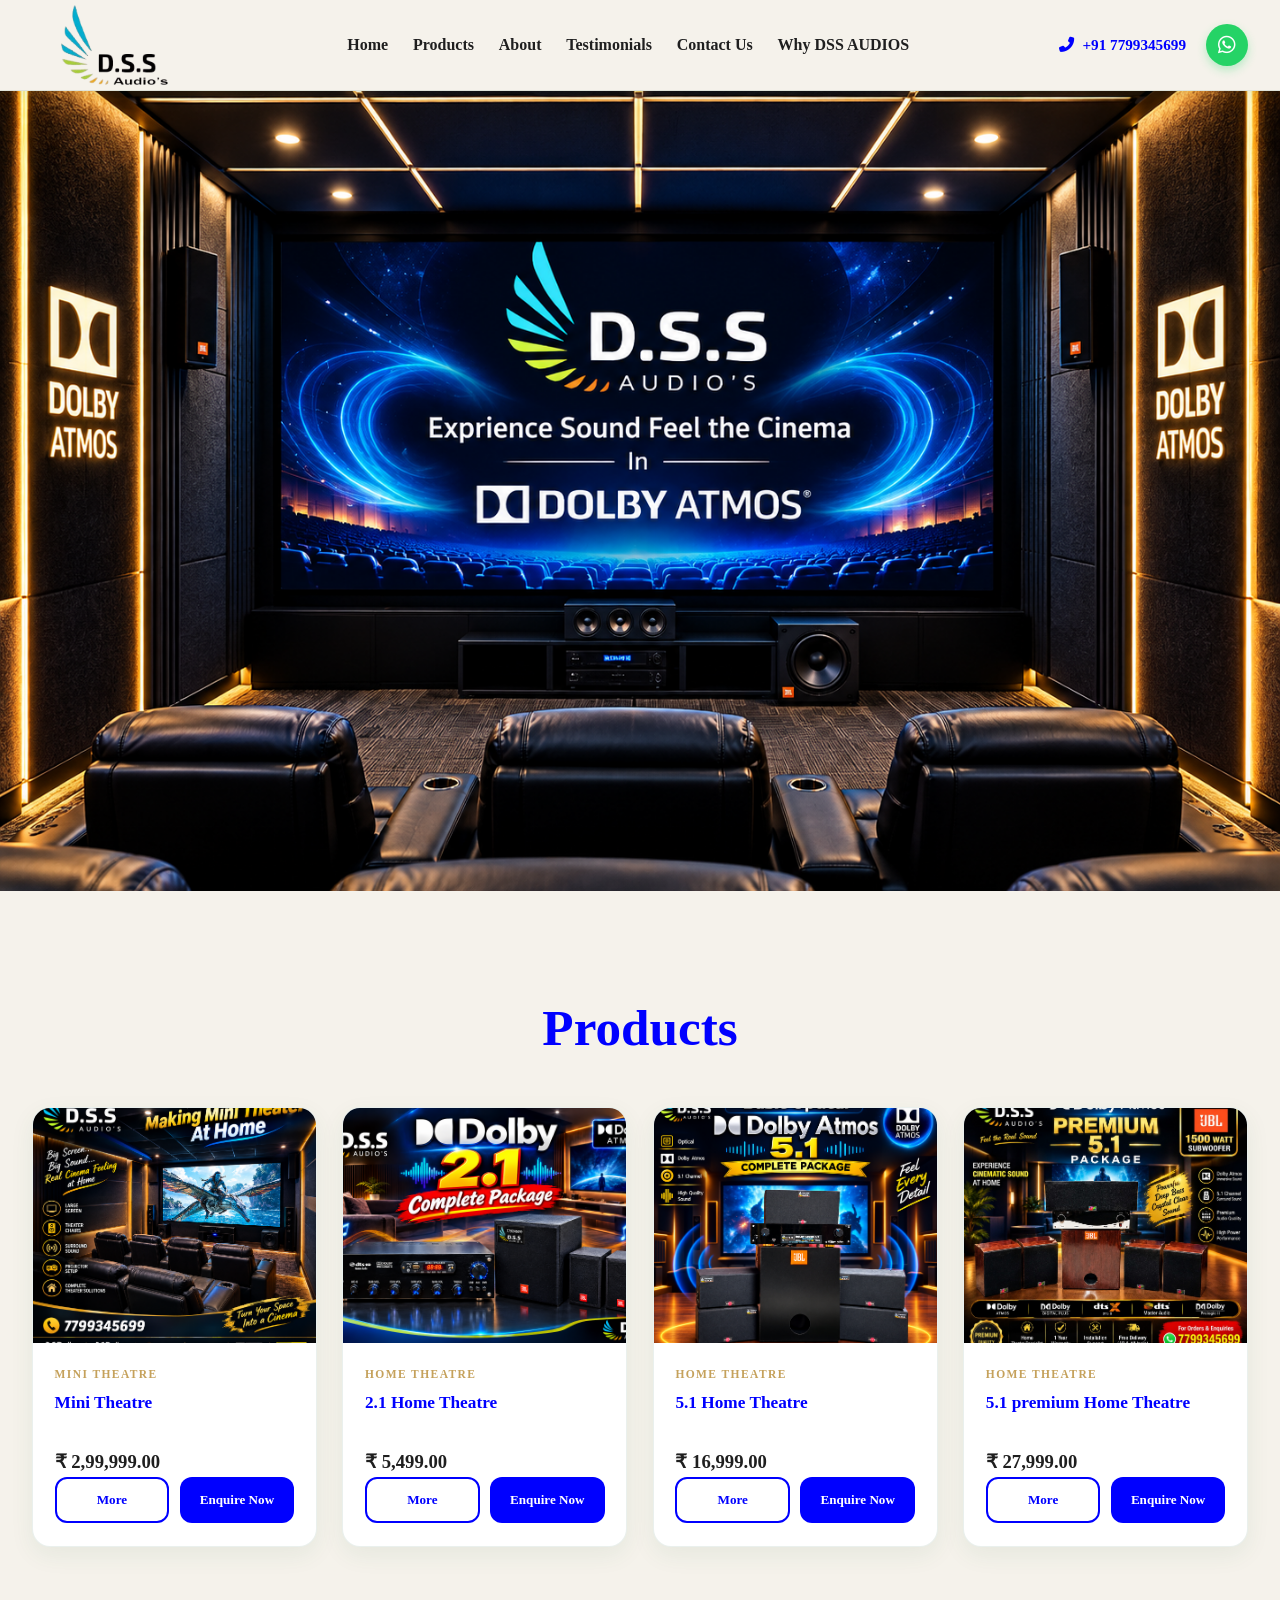
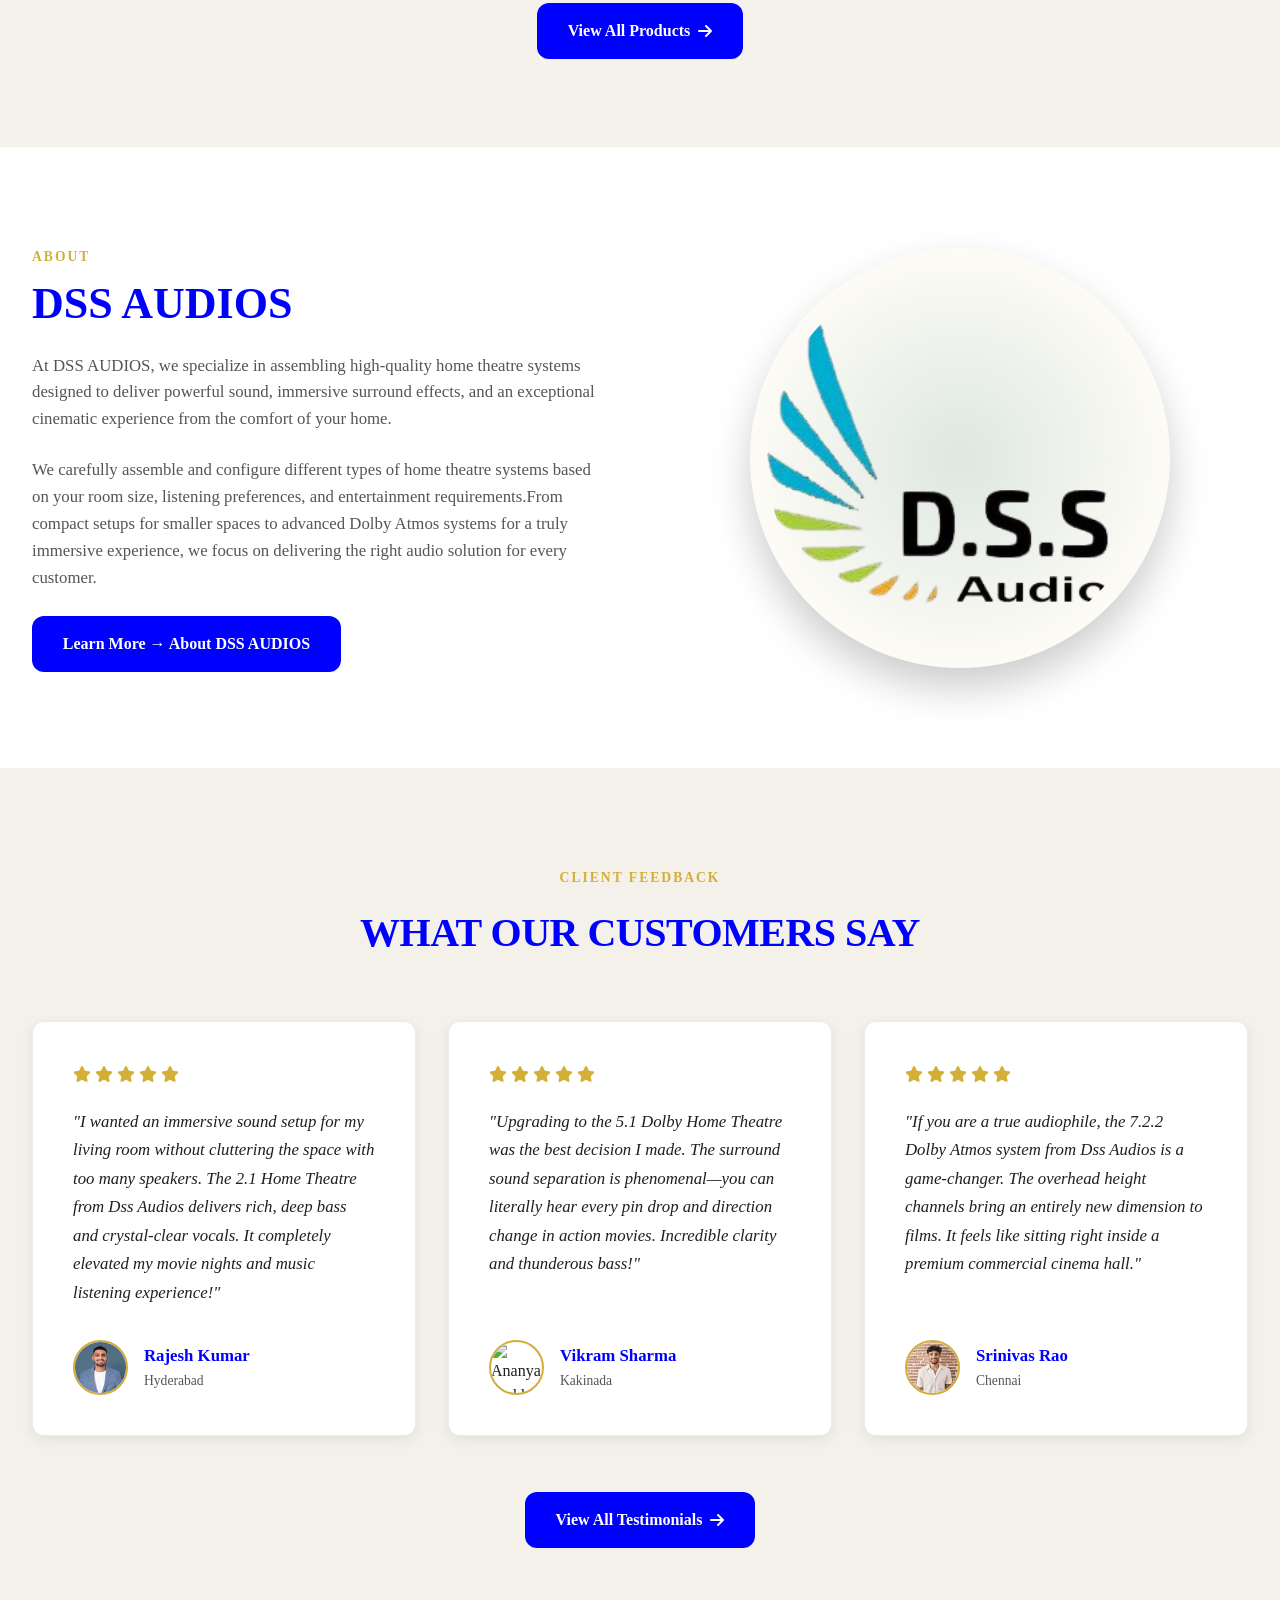
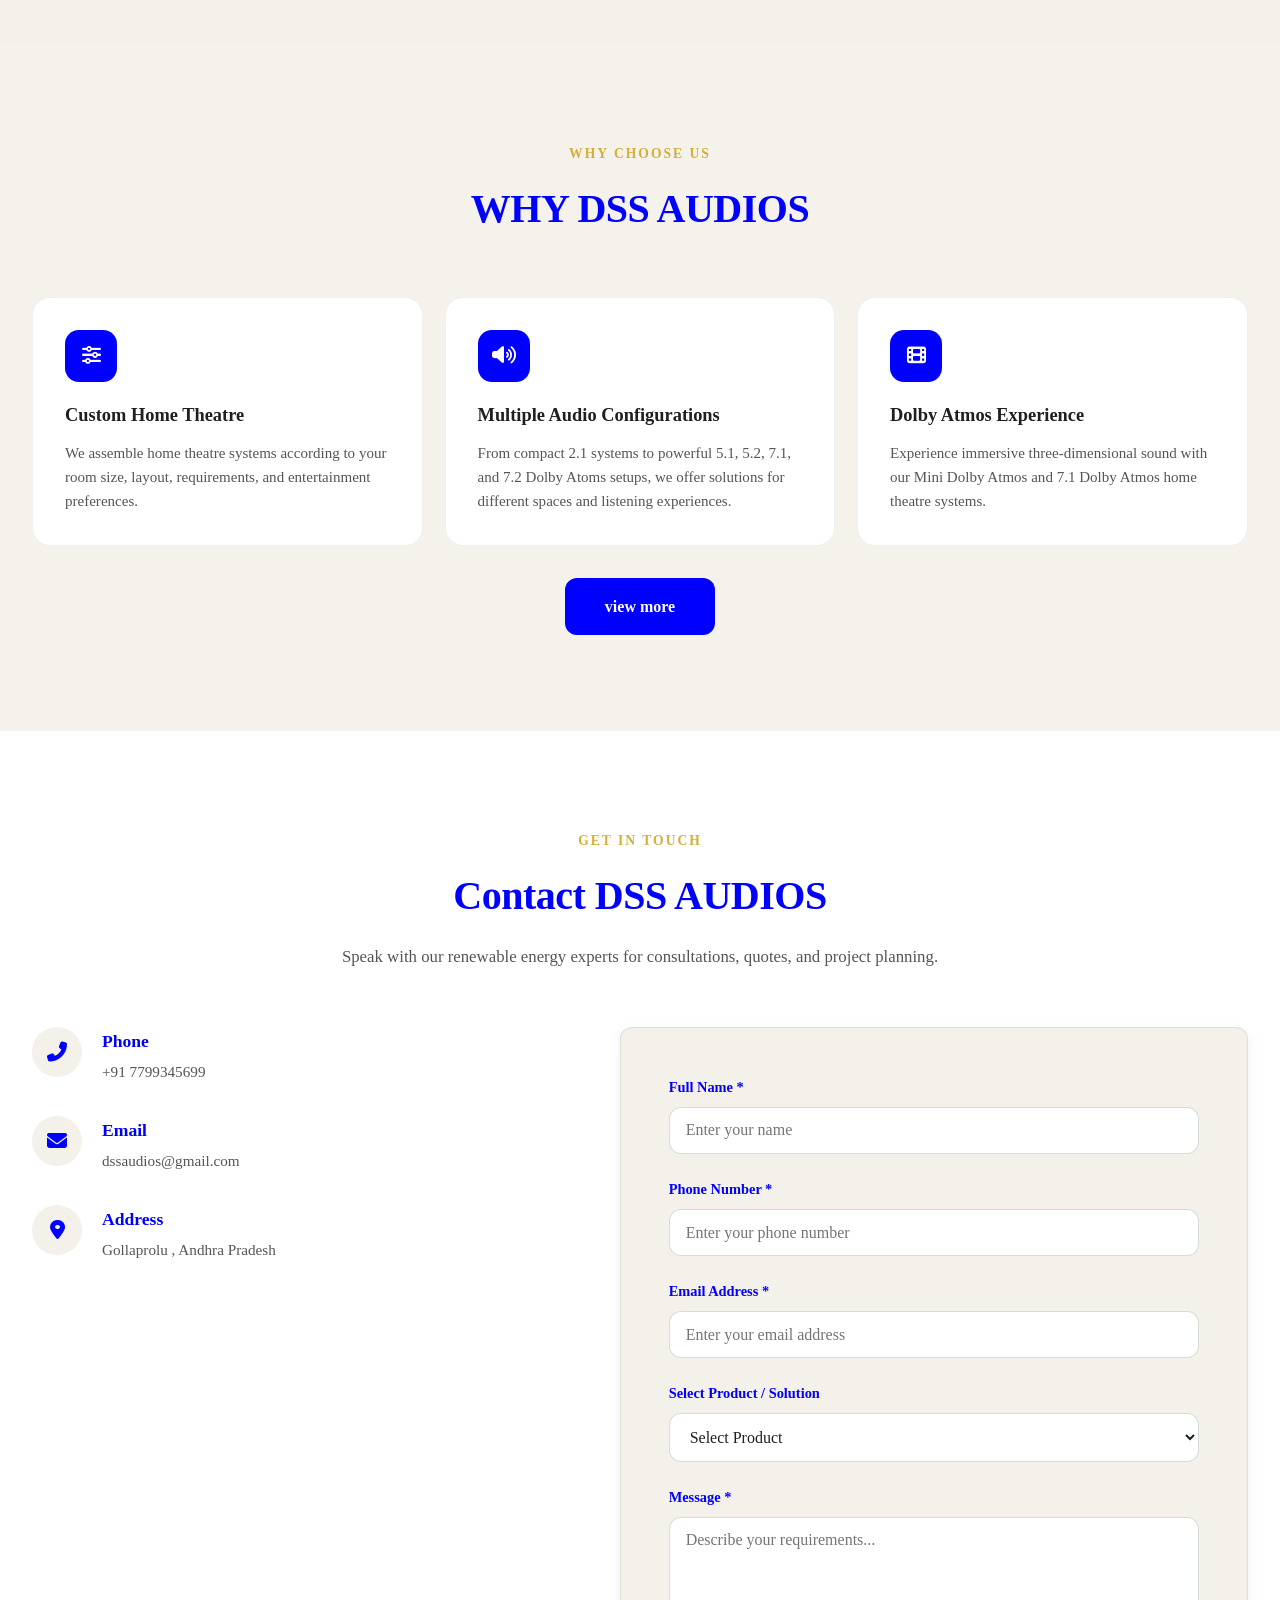
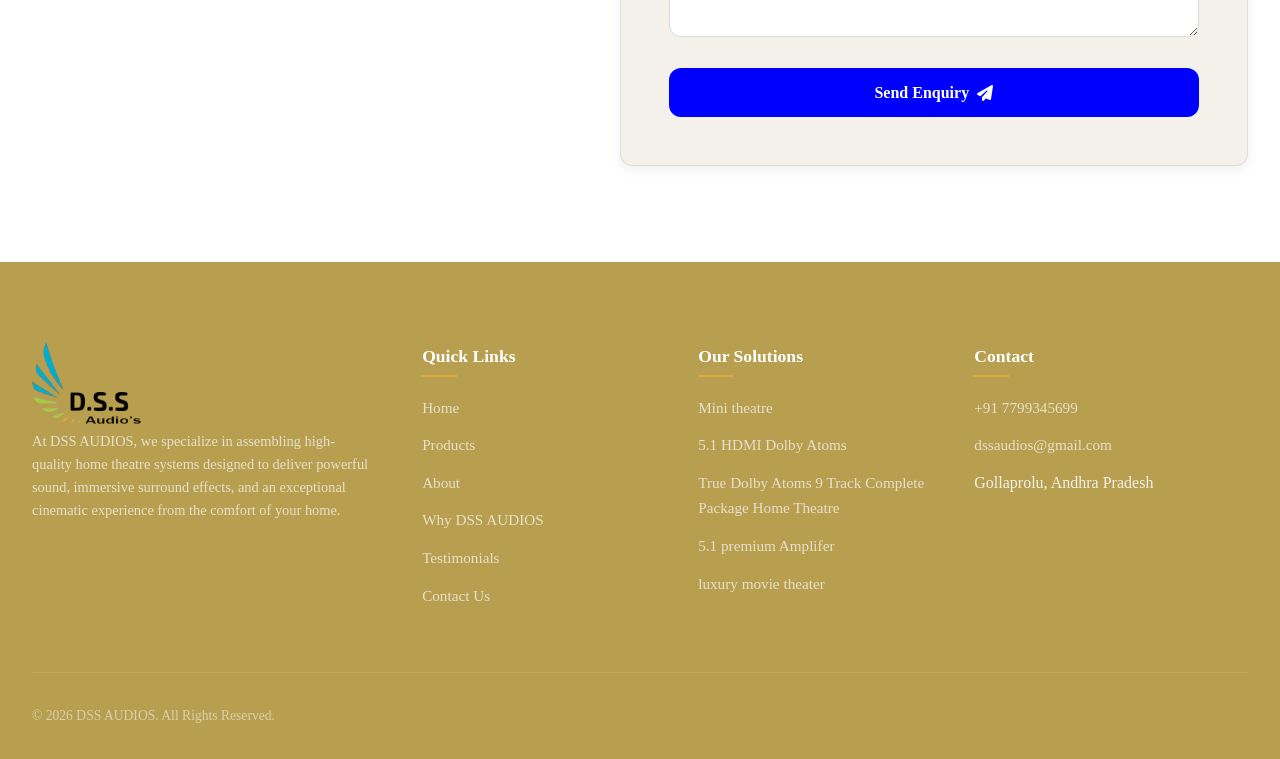
==== index.html @ 97a179a9 "fully completed" ====
<!DOCTYPE html>
<html lang="en">
<head>
  <meta charset="UTF-8">
  <meta name="viewport" content="width=device-width, initial-scale=1.0">
  <title>JBS UNIVERSE</title>
  <meta name="description" content="JBS UNIVERSE provides solar energy, on-grid and off-grid systems, solar panels, inverters, wind energy, CCTV surveillance, lifts, drones, and advanced technology solutions.">
  <link rel="preconnect" href="https://fonts.googleapis.com">
  <link rel="preconnect" href="https://fonts.gstatic.com" crossorigin>
  <link href="https://fonts.googleapis.com/css2?family=Plus+Jakarta+Sans:wght@400;500;600;700;800&display=swap" rel="stylesheet">
  <link rel="stylesheet" href="https://cdnjs.cloudflare.com/ajax/libs/font-awesome/6.4.0/css/all.min.css">
  <link rel="stylesheet" href="style.css">
  <link rel="icon" href="images/dss-audios-logo.png" type="image/png">
</head>
<body>

  <!-- ================= COMMON HEADER ================= -->
  <header class="site-header">
    <div class="container header-container">
      <a href="about.html" class="logo-link" aria-label="DSS AUDIOS Home">
        <img src="images/dss-audios-logo.png" alt="DSS AUDIOS" class="logo-img">
      </a>

      <nav class="main-nav" aria-label="Main navigation">
        <ul class="nav-links">
          <li><a href="index.html">Home</a></li>
          <li><a href="products.html">Products</a></li>
          <li><a href="about.html">About</a></li>          
          <li><a href="testimonials.html">Testimonials</a></li>
          <li><a href="contact.html">Contact Us</a></li>
          <li><a href="whydssaudios.html">Why DSS AUDIOS</a></li>
        </ul>
      </nav>

      <div class="header-actions">
        <a href="tel:+917799345699" class="header-phone">
          <i class="fas fa-phone-alt"></i> +91 7799345699
        </a>
        <a href="https://wa.me/917799345699" target="_blank" class="whatsapp-btn-header" aria-label="WhatsApp Chat">
          <i class="fab fa-whatsapp"></i>
        </a>
        <button class="hamburger" aria-label="Toggle navigation">
          <span></span>
          <span></span>
          <span></span>
        </button>
      </div>
    </div>
  </header>

  <!-- ================= IMAGE HERO SECTION ================= -->
  <section class="image-hero">
    <img src="images/heroback.png" alt="On-grid solar energy installation" class="image-hero-bg">
    <div class="image-hero-overlay"></div>
    <div class="container image-hero-content">
      <!-- <span class="section-tag">Renewable Energy & Advanced Technology</span> -->
      <!-- <h2>DSS<br><span>AUDIOS</span></h2>
      <p>Experience Sound. Feel the Cinema.</p> -->
      <!-- <div class="hero-buttons">
        <a href="products.html" class="btn btn-primary">Explore Products <i class="fas fa-arrow-right"></i></a>
        <a href="contact.html" class="btn btn-outline">Contact Us</a>
      </div> -->
    </div>
  </section>

  <!-- ================= FEATURED PRODUCTS ================= -->
  <section class="product-spotlight premium-home-products" id="products">
    <div class="container">
      <div class="spotlight-heading">
        <!-- <span class="section-tag">Featured Products</span> -->
        <h2>Products</h2>
        <!-- <p>Explore our flagship renewable energy and advanced technology solutions.</p> -->
      </div>
      <div class="products-grid premium-products-grid home-featured-grid">
        <article class="product-card premium-product-card" data-category="solar">
      <div class="product-img-wrapper"><img src="images/mini1.png" alt="Off-Grid Solar Systems" loading="lazy"></div>
      <div class="product-info">
        <span class="product-category">Mini theatre </span>
        <h3 class="product-name">Mini Theatre</h3>
        <h3>₹ 2,99,999.00</h3>
        <!-- <p class="product-short-desc">Independent battery-backed solar systems for reliable power where grid access is limited or unavailable.</p> -->
        <div class="product-actions">
          <button class="btn btn-outline more-btn" data-product="off-grid">More</button>
          <button class="btn btn-primary enquire-card-btn" data-product-name="Off-Grid Solar Systems">Enquire Now</button>
        </div>
      </div>
    </article><article class="product-card premium-product-card" data-category="solar">
      <div class="product-img-wrapper"><img src="images/2.1.png" alt="5.1 basic.png" loading="lazy"></div>
      <div class="product-info">
        <span class="product-category">Home Theatre</span>
        <h3 class="product-name">2.1 Home Theatre</h3>
        <h3>₹ 5,499.00</h3>
        <!-- <p class="product-short-desc">Grid-connected solar systems designed to reduce electricity costs and support efficient clean-energy generation.</p> -->
        <div class="product-actions">
          <button class="btn btn-outline more-btn" data-product="on-grid">More</button>
          <button class="btn btn-primary enquire-card-btn" data-product-name="On-Grid Solar Systems">Enquire Now</button>
        </div>
      </div>
      
    </article><article class="product-card premium-product-card" data-category="cctv">
      <div class="product-img-wrapper"><img src="images/5.1 basic.png" alt="Solar Powered CCTV" loading="lazy"></div>
      <div class="product-info">
        <span class="product-category">Home Theatre</span>
        <h3 class="product-name">5.1 Home Theatre</h3>
        <h3>₹ 16,999.00</h3>
        <!-- <p class="product-short-desc">Autonomous solar-powered surveillance for remote locations where conventional electrical infrastructure is unavailable.</p> -->
        <div class="product-actions">
          <button class="btn btn-outline more-btn" data-product="solar-cctv">More</button>
          <button class="btn btn-primary enquire-card-btn" data-product-name="Solar Powered CCTV">Enquire Now</button>
        </div>
      </div>
    </article><article class="product-card premium-product-card" data-category="cctv">
      <div class="product-img-wrapper"><img src="images/5.1 premium.jpeg" alt="PTZ (Pan-Tilt-Zoom) Solar CCTV Cameras" loading="lazy"></div>
      <div class="product-info">
        <span class="product-category">Home Theatre </span>
        <h3 class="product-name">5.1 premium Home Theatre</h3>
        <h3>₹ 27,999.00</h3>
        <!-- <p class="product-short-desc">Solar-powered PTZ surveillance with flexible viewing coverage for larger outdoor areas and critical sites.</p> -->
        <div class="product-actions">
          <button class="btn btn-outline more-btn" data-product="ptz-cctv">More</button>
          <button class="btn btn-primary enquire-card-btn" data-product-name="PTZ (Pan-Tilt-Zoom) Solar CCTV Cameras">Enquire Now</button>
        </div>
      </div>
    </article>
      </div>
      <div class="view-all-wrapper"><a href="products.html" class="btn btn-primary">View All Products <i class="fas fa-arrow-right"></i></a></div>
    </div>
  </section>

  <!-- ================= SHORT ABOUT PREVIEW ================= -->
  <section class="about-preview">
    <div class="container about-grid">
      <div class="about-text">
        <span class="section-tag">About</span>
        <h2>DSS AUDIOS</h2>
        <p>At DSS AUDIOS, we specialize in assembling high-quality home theatre systems designed to deliver powerful sound, immersive surround effects, and an exceptional cinematic experience from the comfort of your home.</p>
         <p>We carefully assemble and configure different types of home theatre systems based on your room size, listening preferences, and entertainment requirements.From compact setups for smaller spaces to advanced Dolby Atmos systems for a truly immersive experience, we focus on delivering the right audio solution for every customer.</p>
        <!-- <div class="core-areas">
          <div class="core-area-item"><i class="fas fa-check-circle"></i> Solar Energy</div>
          <div class="core-area-item"><i class="fas fa-check-circle"></i> Renewable Energy</div>
          <div class="core-area-item"><i class="fas fa-check-circle"></i> Security Solutions</div>
          <div class="core-area-item"><i class="fas fa-check-circle"></i> Elevators & Lifts</div>
          <div class="core-area-item"><i class="fas fa-check-circle"></i> Advanced Technology</div>
        </div> -->
        <a href="about.html" class="btn btn-primary">Learn More → About DSS AUDIOS </a>
      </div>
      <div class="about-visual" style="text-align: center;">
        <div class="globe-container" style="margin: 0 auto;">
          <img src="images/dss-audios-logo.png" alt="DSS AUDIOS Globe">
        </div>
      </div>
    </div>
  </section>

  <!-- ================= HOME TESTIMONIALS ================= -->
 <section class="testimonials-section home-testimonials">
  <div class="container">
    <div class="section-header">
      <span class="section-tag">Client Feedback</span>
      <h2 class="section-title">WHAT OUR CUSTOMERS SAY</h2>
      <!-- <p class="section-desc">Real experiences from customers who choose JBS UNIVERSE for dependable energy and technology solutions.</p> -->
    </div>
    <div class="testimonials-grid home-testimonials-grid">
      <div class="testimonial-card">
        <div>
          <div class="testimonial-rating">
            <i class="fas fa-star"></i>
            <i class="fas fa-star"></i>
            <i class="fas fa-star"></i>
            <i class="fas fa-star"></i>
            <i class="fas fa-star"></i>
          </div>
          <p class="testimonial-text">"I wanted an immersive sound setup for my living room without cluttering the space with too many speakers. The 2.1 Home Theatre from Dss Audios delivers rich, deep bass and crystal-clear vocals. It completely elevated my movie nights and music listening experience!"</p>
        </div>
        <div class="testimonial-client">
          <img src="images/customer1.jpg" alt="Rajesh" class="client-img" loading="lazy">
          <div class="client-info">
            <h5>Rajesh Kumar</h5>
            <p>Hyderabad</p>
          </div>
        </div>
      </div>
      <div class="testimonial-card">
        <div>
          <div class="testimonial-rating">
            <i class="fas fa-star"></i>
            <i class="fas fa-star"></i>
            <i class="fas fa-star"></i>
            <i class="fas fa-star"></i>
            <i class="fas fa-star"></i>
          </div>
          <p class="testimonial-text">"Upgrading to the 5.1 Dolby Home Theatre was the best decision I made. The surround sound separation is phenomenal—you can literally hear every pin drop and direction change in action movies. Incredible clarity and thunderous bass!"</p>
        </div>
        <div class="testimonial-client">
          <img src="images/customer2.jpg" alt="Ananya Reddy" class="client-img" loading="lazy">
          <div class="client-info">
            <h5>Vikram Sharma</h5>
            <p>Kakinada</p>
          </div>
        </div>
      </div>
      <div class="testimonial-card">
        <div>
          <div class="testimonial-rating">
            <i class="fas fa-star"></i>
            <i class="fas fa-star"></i>
            <i class="fas fa-star"></i>
            <i class="fas fa-star"></i>
            <i class="fas fa-star"></i>
          </div>
          <p class="testimonial-text">"If you are a true audiophile, the 7.2.2 Dolby Atmos system from Dss Audios is a game-changer. The overhead height channels bring an entirely new dimension to films. It feels like sitting right inside a premium commercial cinema hall."</p>
        </div>
        <div class="testimonial-client">
          <img src="images/customer3.jpg" alt="David Miller" class="client-img" loading="lazy">
          <div class="client-info">
            <h5>Srinivas Rao</h5>
            <p>Chennai</p>
          </div>
        </div>
      </div>
    </div>
    <div class="view-all-wrapper">
      <a href="testimonials.html" class="btn btn-primary">View All Testimonials <i class="fas fa-arrow-right"></i></a>
    </div>
  </div>
</section>


  <!-- ================= WHY DSS AUDIOS  ================= -->
  <section class="why-jbs-section premium-why-section" id="why-jbs-universe">
    <div class="container">
      <div class="section-header">
        <span class="section-tag">Why Choose Us</span>
        <h2 class="section-title">WHY DSS AUDIOS </h2>
      </div>
      <div class="why-jbs-grid why-home-grid">
        <article class="why-jbs-card">
          <i class="fas fa-sliders-h"></i>
          <h3>Custom Home Theatre</h3>
          <p>We assemble home theatre systems according to your room size, layout, requirements, and entertainment preferences.</p>
        </article>
        <article class="why-jbs-card">
          <i class="fas fa-volume-up"></i>
          <h3>Multiple Audio Configurations</h3>
          <p>From compact 2.1 systems to powerful 5.1, 5.2, 7.1, and 7.2 Dolby Atoms setups, we offer solutions for different spaces and listening experiences.</p>
        </article>
        <article class="why-jbs-card">
         <i class="fas fa-film"></i>
          <h3>Dolby Atmos Experience</h3>
          <p>Experience immersive three-dimensional sound with our Mini Dolby Atmos and 7.1 Dolby Atmos home theatre systems.</p>
        </article>

      </div>
      <div class="center-action">
        <a href="whydssaudios.html" class="btn btn-primary">view more </a>
      </div>
    </div>
  </section>
  <!-- ================= CONTACT SECTION ================= -->
  <section id="contact" class="contact-section">
    <div class="container">
      <div class="section-header">
        <span class="section-tag">Get In Touch</span>
        <h2 class="section-title">Contact DSS AUDIOS</h2>
        <p class="section-desc">Speak with our renewable energy experts for consultations, quotes, and project planning.</p>
      </div>

      <div class="contact-grid">
        <div class="contact-info-box">
          <div class="contact-item">
            <div class="contact-icon"><i class="fas fa-phone-alt"></i></div>
            <div class="contact-details">
              <h4>Phone</h4>
              <p>+91 7799345699</p>
            </div>
          </div>
          <div class="contact-item">
            <div class="contact-icon"><i class="fas fa-envelope"></i></div>
            <div class="contact-details">
              <h4>Email</h4>
              <p>dssaudios@gmail.com</p>
            </div>
          </div>
          <div class="contact-item">
            <div class="contact-icon"><i class="fas fa-map-marker-alt"></i></div>
            <div class="contact-details">
              <h4>Address</h4>
              <p>Gollaprolu , Andhra Pradesh</p>
            </div>
          </div>
        </div>

        <div class="contact-form-box">
          <div id="formSuccessMsg" class="form-success-msg"></div>
          <form id="contactForm">
            <input type="hidden" name="_subject" value="New JBS UNIVERSE Website Enquiry">
            <input type="hidden" name="_captcha" value="false">
            <input type="hidden" name="_template" value="table">
            <div class="form-group">
              <label for="clientName">Full Name *</label>
              <input type="text" id="clientName" name="name" class="form-control" placeholder="Enter your name" required>
            </div>
            <div class="form-group">
              <label for="clientPhone">Phone Number *</label>
              <input type="tel" id="clientPhone" name="phone" class="form-control" placeholder="Enter your phone number" required>
            </div>
            <div class="form-group">
              <label for="clientEmail">Email Address *</label>
              <input type="email" id="clientEmail" name="email" class="form-control" placeholder="Enter your email address" required>
            </div>
            <div class="form-group">
              <label for="selectProduct">Select Product / Solution</label>
              <select id="selectProduct" name="product" class="form-control">
                <option value="" disabled selected>Select Product</option>
               <option value="Mini theatre">Mini theatre</option>
                <option value="2.1 Home Theatre">2.1 Home Theatre</option>
                <option value="5.1 Dolby Atoms">5.1 Dolby Atoms</option>
                <option value="5.1 Basic Home Theatre">5.1 Basic Manual Home Theatre</option>
                <option value="5.1 premium Amplifer">5.1 premium Amplifer</option>
                <option value="7.1 Home Theatre">7.1 Home Theatre</option>
                <option value="5.1 Basic Remote Model HDMI Home Theatre">5.1 Basic Remote Model HDMI Home Theatre</option>
                <option value="Dolby Digital Plus HDMI Amplifer">Dolby Digital Plus HDMI Amplifer</option>
                <option value="5.1 complete package Home Theatre">5.1 complete package Home Theatre</option>
                <option value="5.1 Dolby Atoms & Dolby Digital Plus Home Theatre">5.1 Dolby Atoms & Dolby Digital Plus Home Theatre</option>
                <option value="True Dolby Atoms 9 Track Complete Package Home Theatre">True Dolby Atoms 9 Track Complete Package Home Theatre</option>
                <option value="Dolby Atoms 5.1 Complete Package">Dolby Atoms 5.1 Complete Package</option>
                <option value="5.1 Home Theatre">5.1 Home Theatre</option>
                <option value="mini movie theater">mini movie theater</option>
                <option value="5.1 premium home Theatre">5.1 premium home Theatre</option>
                <option value="luxury movie theater">luxury movie theater</option>
                <option value="General Enquiry">General Enquiry</option></select>
            </div>
            <div class="form-group">
              <label for="clientMessage">Message *</label>
              <textarea id="clientMessage" name="message" class="form-control" placeholder="Describe your requirements..." required></textarea>
            </div>
            <button type="submit" class="btn btn-primary" style="width: 100%;">Send Enquiry <i class="fas fa-paper-plane"></i></button>
          </form>
        </div>
      </div>
    </div>
  </section>

  <!-- ================= COMMON FOOTER ================= -->
  <footer class="site-footer">
    <div class="container">
      <div class="footer-grid">
        <div class="footer-col footer-brand">
          <img src="images/dss-audios-logo.png" alt="DSS AUDIOS" class="footer-logo">
          
          <p>At DSS AUDIOS, we specialize in assembling high-quality home theatre systems designed to deliver powerful sound, immersive surround effects, and an exceptional cinematic experience from the comfort of your home.</p>
        </div>
        <div class="footer-col">
          <h4>Quick Links</h4>
          <ul class="footer-links">
            <li><a href="index.html">Home</a></li>
            <li><a href="products.html">Products</a></li>
            <li><a href="about.html">About</a></li>
            <li><a href="whydssaudios.html">Why DSS AUDIOS</a></li>
            <!-- <li><a href="careers.html">Careers</a></li> -->
            <li><a href="testimonials.html">Testimonials</a></li>
            <li><a href="contact.html">Contact Us</a></li>
          </ul>
        </div>
        <div class="footer-col">
          <h4>Our Solutions</h4>
          <ul class="footer-links">
            <li><a href="products.html">Mini theatre</a></li>
            <li><a href="products.html">5.1 HDMI Dolby Atoms</a></li>
            <li><a href="products.html">True Dolby Atoms 9 Track Complete Package Home Theatre</a></li>
            <li><a href="products.html">5.1 premium Amplifer</a></li>
            <li><a href="products.html">luxury movie theater</a></li>
          </ul>
        </div>
        <div class="footer-col">
          <h4>Contact</h4>
          <ul class="footer-links">
            <li><a href="tel:+917799345699">+91 7799345699</a></li>
            <li><a href="mailto:dssaudios@gmail.com">dssaudios@gmail.com</a></li>
            <li>Gollaprolu, Andhra Pradesh</li>
          </ul>
        </div>
      </div>
      <div class="footer-bottom">
        <p>&copy; 2026 DSS AUDIOS. All Rights Reserved.</p>
        <!-- <p>www.jbsuniverse.com</p> -->
      </div>
    </div>
  </footer>

  <script src="script.js"></script>
</body>
</html>
---- style.css ----
/* ================================================================= major design tokens & reset ================================================================= */
:root {
  --bg-color: #F5F2EB;
  --bg-secondary: #F4F0EA;
  --primary-green: blue;
  --primary-green-dark:blue;
  --text-main: #1F1F1F;
  --text-muted: #555555;
  --accent-gold: #D4AF37;
  --accent-gold-light: #F3E5AB;
  --white: #FFFFFF;
  --card-bg: #FFFFFF;
  --modal-overlay: rgba(0, 0, 0, 0.6);
  --shadow-sm: 0 4px 12px rgba(30, 94, 58, 0.08);
  --shadow-md: 0 10px 30px rgba(30, 94, 58, 0.12);
  --shadow-lg: 0 20px 40px rgba(0, 0, 0, 0.2);
  --transition: all 0.3s cubic-bezier(0.4, 0, 0.2, 1);
  --border-radius: 12px;
}

* {
  margin: 0;
  padding: 0;
  box-sizing: border-box;
  font-family: 'Times New Roman', Times, serif;
}

html {
  scroll-behavior: smooth;
}

body {
  font-family: 'Plus Jakarta Sans', 'Inter', sans-serif, -apple-system, BlinkMacSystemFont;
  background-color: var(--bg-color);
  color: var(--text-main);
  line-height: 1.6;
  overflow-x: hidden;
}

a {
  text-decoration: none;
  color: inherit;
}

ul {
  list-style: none;
}

img {
  max-width: 100%;
  height: auto;
  display: block;
}

.container {
  max-width: 1280px;
  margin: 0 auto;
  padding: 0 2rem;
}

/* ================================================================= buttons & common components ================================================================= */
.btn {
  display: inline-flex;
  align-items: center;
  justify-content: center;
  gap: 0.5rem;
  padding: 0.85rem 1.8rem;
  font-size: 1rem;
  font-weight: 600;
  border-radius: var(--border-radius);
  cursor: pointer;
  transition: var(--transition);
  border: 2px solid transparent;
}

.btn-primary {
  background-color: var(--primary-green);
  color: var(--white);
}

.btn-primary:hover {
  background-color: var(--primary-green-dark);
  transform: translateY(-2px);
  box-shadow: var(--shadow-md);
}

.btn-outline {
  background-color: transparent;
  border-color: var(--primary-green);
  color: var(--primary-green);
}

.btn-outline:hover {
  background-color: var(--primary-green);
  color: var(--white);
  transform: translateY(-2px);
}

.btn-gold {
  background-color: var(--accent-gold);
  color: var(--text-main);
}

.btn-gold:hover {
  background-color: #c19b2e;
  transform: translateY(-2px);
}

/* ================================================================= header & navigation ================================================================= */
.site-header {
  position: sticky;
  top: 0;
  left: 0;
  width: 100%;
  background-color:rgba(245, 242, 235, 0.95);
  backdrop-filter: blur(10px);
  z-index: 1000;
  border-bottom: 1px solid rgba(30, 94, 58, 0.1);
  box-shadow: var(--shadow-sm);
}

.header-container {
  display: flex;
  align-items: center;
  justify-content: space-between;
  height: 90px;
}

.logo-link {
  display: flex;
  align-items: center;
  gap: 0.85rem;
}

.logo-img {
  width: 50px;
  height: 50px;
  object-fit: contain;
}

.logo-text h1 {
  font-size: 1.25rem;
  font-weight: 800;
  color: var(--primary-green);
  letter-spacing: -0.5px;
  line-height: 1.1;
}

.logo-text span {
  font-size: 0.75rem;
  font-weight: 600;
  color: var(--accent-gold);
  text-transform: uppercase;
  letter-spacing: 1.5px;
}

.main-nav {
  display: flex;
  align-items: center;
  gap: 2.5rem;
}

.nav-links {
  display: flex;
  align-items: center;
  gap: 2rem;
}

.nav-links a {
  font-size: 1rem;
  font-weight: 600;
  color: var(--text-main);
  position: relative;
  transition: var(--transition);
}

.nav-links a:hover,
.nav-links a.active {
  color: var(--primary-green);
}

.nav-links a::after {
  content: '';
  position: absolute;
  bottom: -4px;
  left: 0;
  width: 0;
  height: 2px;
  background-color: var(--accent-gold);
  transition: var(--transition);
}

.nav-links a:hover::after,
.nav-links a.active::after {
  width: 100%;
}

.header-actions {
  display: flex;
  align-items: center;
  gap: 1.25rem;
}

.header-phone {
  display: flex;
  align-items: center;
  gap: 0.5rem;
  font-weight: 700;
  color: var(--primary-green);
  font-size: 0.95rem;
}

.whatsapp-btn-header {
  display: flex;
  align-items: center;
  justify-content: center;
  width: 42px;
  height: 42px;
  background-color: #25D366;
  color: var(--white);
  border-radius: 50%;
  font-size: 1.25rem;
  box-shadow: 0 4px 10px rgba(37, 211, 102, 0.3);
  transition: var(--transition);
}

.whatsapp-btn-header:hover {
  transform: scale(1.08);
}

.hamburger {
  display: none;
  flex-direction: column;
  gap: 6px;
  background: none;
  border: none;
  cursor: pointer;
  z-index: 1001;
}

.hamburger span {
  display: block;
  width: 28px;
  height: 3px;
  background-color: var(--primary-green);
  border-radius: 3px;
  transition: var(--transition);
}

/* ================================================================= hero section ================================================================= */
.hero {
  padding: 6rem 0 5rem;
  position: relative;
  overflow: hidden;
}

.hero-grid {
  display: grid;
  grid-template-columns: 1.1fr 0.9fr;
  gap: 4rem;
  align-items: center;
}

.hero-content h2 {
  font-size: 3.8rem;
  font-weight: 800;
  line-height: 1.05;
  color: var(--primary-green);
  margin-bottom: 1.5rem;
  letter-spacing: -1px;
}

.hero-content h2 span {
  color: var(--accent-gold);
  display: block;
}

.hero-subtitle {
  font-size: 1.25rem;
  font-weight: 700;
  color: var(--text-main);
  margin-bottom: 1rem;
}

.hero-desc {
  font-size: 1.05rem;
  color: var(--text-muted);
  margin-bottom: 2.5rem;
  max-width: 600px;
}

.hero-buttons {
  display: flex;
  gap: 1rem;
  flex-wrap: wrap;
}

.hero-visual {
  position: relative;
  display: flex;
  justify-content: center;
  align-items: center;
}

.globe-container {
  width: 420px;
  height: 420px;
  background: radial-gradient(circle, rgba(30,94,58,0.15) 0%, rgba(212,175,55,0.05) 70%, transparent 100%);
  border-radius: 50%;
  display: flex;
  flex-direction: column;
  align-items: center;
  justify-content: center;
  position: relative;
  box-shadow: var(--shadow-lg);
  animation: floatMotion 6s ease-in-out infinite;
}

.globe-container img {
  width: 92%;
  height: 92%;
  max-width: none;
  object-fit: contain;
  object-position: center;
  animation: none !important;
  transform: none !important;
  border-radius: 50%;
}

.globe-container h3 {
  margin-top: 1rem;
  font-size: 1.5rem;
  font-weight: 800;
  color: var(--primary-green);
}

.globe-container p {
  font-size: 0.85rem;
  font-weight: 600;
  color: var(--accent-gold);
  letter-spacing: 2px;
  text-transform: uppercase;
}

@keyframes slowRotation {
  from { transform: rotate(0deg); }
  to { transform: rotate(360deg); }
}

@keyframes floatMotion {
  0%, 100% { transform: translateY(0); }
  50% { transform: translateY(-12px); }
}

/* ================================================================= highlights & trust ================================================================= */
.highlights-section {
  padding: 4rem 0;
  background-color: var(--white);
  border-top: 1px solid rgba(30, 94, 58, 0.08);
  border-bottom: 1px solid rgba(30, 94, 58, 0.08);
}

.highlights-grid {
  display: grid;
  grid-template-columns: repeat(4, 1fr);
  gap: 2rem;
}

.highlight-card {
  text-align: center;
  padding: 2rem 1rem;
  border-radius: var(--border-radius);
  background-color: var(--bg-secondary);
  transition: var(--transition);
}

.highlight-card:hover {
  transform: translateY(-5px);
  box-shadow: var(--shadow-sm);
}

.highlight-card i {
  font-size: 2.5rem;
  color: var(--accent-gold);
  margin-bottom: 1rem;
}

.highlight-card h4 {
  font-size: 1.15rem;
  font-weight: 700;
  color: var(--primary-green);
  margin-bottom: 0.5rem;
}

.highlight-card p {
  font-size: 0.9rem;
  color: var(--text-muted);
}

/* ================================================================= section headings ================================================================= */
.section-header {
  text-align: center;
  max-width: 700px;
  margin: 0 auto 3.5rem;
}

.section-tag {
  font-size: 0.85rem;
  font-weight: 700;
  text-transform: uppercase;
  letter-spacing: 2px;
  color: var(--accent-gold);
  margin-bottom: 0.75rem;
  display: inline-block;
}

.section-title {
  font-size: 2.5rem;
  font-weight: 800;
  color: var(--primary-green);
  letter-spacing: -0.5px;
  margin-bottom: 1rem;
}

.section-desc {
  font-size: 1.05rem;
  color: var(--text-muted);
}

/* ================================================================= products grid & cards ================================================================= */
.products-section {
  padding: 6rem 0;
}

.products-grid {
  display: grid;
  grid-template-columns: repeat(4, 1fr);
  gap: 2rem;
}

.product-card {
  background-color: var(--card-bg);
  border-radius: var(--border-radius);
  overflow: hidden;
  box-shadow: var(--shadow-sm);
  transition: var(--transition);
  display: flex;
  flex-direction: column;
  border: 1px solid rgba(30, 94, 58, 0.1);
}

.product-card:hover {
  transform: translateY(-8px);
  box-shadow: var(--shadow-md);
  border-color: var(--accent-gold);
}

.product-img-wrapper {
  height: 200px;
  width: 100%;
  overflow: hidden;
  background-color: var(--bg-secondary);
  position: relative;
}

.product-img-wrapper img {
  width: 100%;
  height: 100%;
  object-fit: cover;
  transition: transform 0.5s ease;
}

.product-card:hover .product-img-wrapper img {
  transform: scale(1.08);
}

.product-info {
  padding: 1.5rem;
  display: flex;
  flex-direction: column;
  flex-grow: 1;
}

.product-category {
  font-size: 0.75rem;
  font-weight: 700;
  text-transform: uppercase;
  letter-spacing: 1.5px;
  color: var(--accent-gold);
  margin-bottom: 0.4rem;
}

.product-name {
  font-size: 1.15rem;
  font-weight: 700;
  color: var(--primary-green);
  margin-bottom: 1.5rem;
  flex-grow: 1;
}

.product-actions {
  display: flex;
  gap: 0.75rem;
}

.product-actions .btn {
  flex: 1;
  padding: 0.6rem 1rem;
  font-size: 0.85rem;
}

.view-all-wrapper {
  text-align: center;
  margin-top: 3.5rem;
}

/* ================================================================= product detail modal ================================================================= */
.modal-overlay {
  position: fixed;
  top: 0;
  left: 0;
  width: 100%;
  height: 100%;
  background-color: var(--modal-overlay);
  backdrop-filter: blur(8px);
  display: flex;
  align-items: center;
  justify-content: center;
  z-index: 2000;
  opacity: 0;
  visibility: hidden;
  transition: var(--transition);
  padding: 1.5rem;
}

.modal-overlay.active {
  opacity: 1;
  visibility: visible;
}

.product-modal {
  background-color: var(--white);
  width: 100%;
  max-width: 800px;
  border-radius: var(--border-radius);
  overflow: hidden;
  box-shadow: var(--shadow-lg);
  transform: scale(0.95);
  transition: var(--transition);
  max-height: 90vh;
  display: flex;
  flex-direction: column;
}

.modal-overlay.active .product-modal {
  transform: scale(1);
}

.modal-header {
  padding: 1.25rem 2rem;
  background-color: var(--primary-green);
  color: var(--white);
  display: flex;
  align-items: center;
  justify-content: space-between;
}

.modal-header h3 {
  font-size: 1.25rem;
  font-weight: 700;
}

.modal-close {
  background: none;
  border: none;
  color: var(--white);
  font-size: 1.5rem;
  cursor: pointer;
  transition: var(--transition);
}

.modal-close:hover {
  color: var(--accent-gold);
}

.modal-body {
  padding: 2rem;
  overflow-y: auto;
  display: grid;
  grid-template-columns: 1fr 1fr;
  gap: 2rem;
}

.modal-img-container {
  border-radius: var(--border-radius);
  overflow: hidden;
  height: 280px;
  background-color: var(--bg-secondary);
}

.modal-img-container img {
  width: 100%;
  height: 100%;
  object-fit: cover;
}

.modal-details h4 {
  font-size: 0.85rem;
  font-weight: 700;
  text-transform: uppercase;
  color: var(--accent-gold);
  letter-spacing: 1.5px;
  margin-bottom: 0.3rem;
}

.modal-details h2 {
  font-size: 1.75rem;
  font-weight: 800;
  color: var(--primary-green);
  margin-bottom: 1rem;
}

.modal-details p {
  font-size: 0.95rem;
  color: var(--text-muted);
  margin-bottom: 1.5rem;
}

.modal-features {
  margin-bottom: 2rem;
}

.modal-features h5 {
  font-size: 1rem;
  font-weight: 700;
  color: var(--primary-green);
  margin-bottom: 0.75rem;
}

.modal-features ul {
  display: flex;
  flex-direction: column;
  gap: 0.5rem;
}

.modal-features li {
  display: flex;
  align-items: center;
  gap: 0.5rem;
  font-size: 0.9rem;
  color: var(--text-muted);
}

.modal-features li i {
  color: var(--primary-green);
}

.modal-actions {
  display: flex;
  gap: 1rem;
}

.modal-actions .btn {
  flex: 1;
}

/* ================================================================= about preview / section ================================================================= */
.about-preview {
  padding: 6rem 0;
  background-color: var(--white);
}

.about-grid {
  display: grid;
  grid-template-columns: 1fr 1fr;
  gap: 4rem;
  align-items: center;
}

.about-text h2 {
  font-size: 2.75rem;
  font-weight: 800;
  color: var(--primary-green);
  margin-bottom: 1.5rem;
  line-height: 1.1;
}

.about-text p {
  font-size: 1.05rem;
  color: var(--text-muted);
  margin-bottom: 1.5rem;
}

.core-areas {
  display: grid;
  grid-template-columns: repeat(2, 1fr);
  gap: 1rem;
  margin: 2rem 0;
}

.core-area-item {
  display: flex;
  align-items: center;
  gap: 0.75rem;
  font-weight: 600;
  color: var(--primary-green);
  font-size: 0.95rem;
}

.core-area-item i {
  color: var(--accent-gold);
}

/* ================================================================= testimonials page / slider ================================================================= */
.testimonials-section {
  padding: 6rem 0;
}

.testimonials-slider-container {
  position: relative;
  overflow: hidden;
  padding: 1rem 0;
}

.testimonials-grid {
  display: grid;
  grid-template-columns: repeat(3, 1fr);
  gap: 2rem;
}

.testimonial-card {
  background-color: var(--card-bg);
  padding: 2.5rem;
  border-radius: var(--border-radius);
  box-shadow: var(--shadow-sm);
  border: 1px solid rgba(30, 94, 58, 0.1);
  display: flex;
  flex-direction: column;
  justify-content: space-between;
  transition: var(--transition);
}

.testimonial-card:hover {
  transform: translateY(-5px);
  box-shadow: var(--shadow-md);
}

.testimonial-rating {
  color: var(--accent-gold);
  font-size: 1rem;
  margin-bottom: 1.25rem;
}

.testimonial-text {
  font-size: 1.05rem;
  font-style: italic;
  color: var(--text-main);
  margin-bottom: 2rem;
  line-height: 1.7;
}

.testimonial-client {
  display: flex;
  align-items: center;
  gap: 1rem;
}

.client-img {
  width: 55px;
  height: 55px;
  border-radius: 50%;
  object-fit: cover;
  border: 2px solid var(--accent-gold);
}

.client-info h5 {
  font-size: 1.05rem;
  font-weight: 700;
  color: var(--primary-green);
}

.client-info p {
  font-size: 0.85rem;
  color: var(--text-muted);
}

/* ================================================================= contact section & form ================================================================= */
.contact-section {
  padding: 6rem 0;
  background-color: var(--white);
}

.contact-grid {
  display: grid;
  grid-template-columns: 1fr 1.2fr;
  gap: 4rem;
  align-items: flex-start;
}

.contact-info-box {
  display: flex;
  flex-direction: column;
  gap: 2rem;
}

.contact-item {
  display: flex;
  gap: 1.25rem;
  align-items: flex-start;
}

.contact-icon {
  width: 50px;
  height: 50px;
  background-color: var(--bg-secondary);
  border-radius: 50%;
  display: flex;
  align-items: center;
  justify-content: center;
  color: var(--primary-green);
  font-size: 1.25rem;
  flex-shrink: 0;
}

.contact-details h4 {
  font-size: 1.1rem;
  font-weight: 700;
  color: var(--primary-green);
  margin-bottom: 0.3rem;
}

.contact-details p {
  font-size: 0.95rem;
  color: var(--text-muted);
}

.contact-form-box {
  background-color: var(--bg-secondary);
  padding: 3rem;
  border-radius: var(--border-radius);
  box-shadow: var(--shadow-sm);
  border: 1px solid rgba(30, 94, 58, 0.1);
}

.form-group {
  margin-bottom: 1.5rem;
}

.form-group label {
  display: block;
  font-size: 0.9rem;
  font-weight: 700;
  color: var(--primary-green);
  margin-bottom: 0.5rem;
}

.form-control {
  width: 100%;
  padding: 0.85rem 1rem;
  font-size: 1rem;
  border: 1px solid rgba(30, 94, 58, 0.2);
  border-radius: var(--border-radius);
  background-color: var(--white);
  color: var(--text-main);
  transition: var(--transition);
}

.form-control:focus {
  outline: none;
  border-color: var(--primary-green);
  box-shadow: 0 0 0 3px rgba(30, 94, 58, 0.1);
}

textarea.form-control {
  resize: vertical;
  min-height: 120px;
}

.form-success-msg {
  display: none;
  background-color: #d4edda;
  color: #155724;
  padding: 1rem;
  border-radius: var(--border-radius);
  margin-bottom: 1.5rem;
  font-weight: 600;
  text-align: center;
}

/* ================================================================= footer ================================================================= */
.site-footer {
  background-color: #b89f4f;
  color: #F4F0EA;
  padding: 5rem 0 2rem;
}

.footer-grid {
  display: grid;
  grid-template-columns: 1.5fr 1fr 1fr 1.2fr;
  gap: 3rem;
  margin-bottom: 4rem;
}

.footer-col h3 {
  font-size: 1.25rem;
  font-weight: 800;
  color: var(--white);
  margin-bottom: 0.5rem;
}

.footer-col span {
  font-size: 0.75rem;
  font-weight: 600;
  color: var(--accent-gold);
  text-transform: uppercase;
  letter-spacing: 1.5px;
  display: block;
  margin-bottom: 1.25rem;
}

.footer-col p {
  font-size: 0.9rem;
  color: rgba(244, 240, 234, 0.8);
  margin-bottom: 1.5rem;
}

.footer-col h4 {
  font-size: 1.1rem;
  font-weight: 700;
  color: var(--white);
  margin-bottom: 1.5rem;
  position: relative;
}

.footer-col h4::after {
  content: '';
  position: absolute;
  bottom: -6px;
  left: 0;
  width: 35px;
  height: 2px;
  background-color: var(--accent-gold);
}

.footer-links {
  display: flex;
  flex-direction: column;
  gap: 0.75rem;
}

.footer-links a {
  font-size: 0.95rem;
  color: rgba(244, 240, 234, 0.8);
  transition: var(--transition);
}

.footer-links a:hover {
  color: var(--accent-gold);
  padding-left: 5px;
}

.footer-bottom {
  border-top: 1px solid rgba(255, 255, 255, 0.1);
  padding-top: 2rem;
  display: flex;
  justify-content: space-between;
  align-items: center;
  font-size: 0.85rem;
  color: rgba(244, 240, 234, 0.6);
}

/* ================================================================= responsive styles ================================================================= */
@media (max-width: 1024px) {
  .highlights-grid,
  .products-grid,
  .branches-container {
    grid-template-columns: repeat(2, 1fr);
  }
  
  .hero-grid,
  .about-grid,
  .contact-grid,
  .footer-grid {
    grid-template-columns: 1fr;
    gap: 3rem;
  }
  
  .testimonials-grid {
    grid-template-columns: repeat(2, 1fr);
  }
  
  .main-nav {
    position: fixed;
    top: 90px;
    left: -100%;
    width: 100%;
    height: calc(100vh - 90px);
    background-color: var(--bg-color);
    flex-direction: column;
    justify-content: flex-start;
    padding: 3rem;
    transition: var(--transition);
    box-shadow: var(--shadow-lg);
  }
  
  .main-nav.active {
    left: 0;
  }
  
  .nav-links {
    flex-direction: column;
    align-items: center;
    gap: 1.5rem;
  }
  
  .hamburger {
    display: flex;
  }
  
  .header-phone {
    display: none;
  }
}

@media (max-width: 768px) {
  .highlights-grid,
  .products-grid,
  .branches-container,
  .testimonials-grid {
    grid-template-columns: 1fr;
  }
  
  .hero-content h2 {
    font-size: 2.75rem;
  }
  
  .section-title {
    font-size: 2rem;
  }
  
  .modal-body {
    grid-template-columns: 1fr;
  }
  
  .globe-container {
    width: 320px;
    height: 320px;
  }
  
  .footer-bottom {
    flex-direction: column;
    gap: 1rem;
    text-align: center;
  }
}
/* ================================================================= image-led home hero ================================================================= */
.image-hero {
  position: relative;
  min-height: calc(100vh - 100px);
  display: flex;
  align-items: center;
  overflow: hidden;
  background: #0b2b2f;
}

.image-hero-bg {
  position: absolute;
  inset: 0;
  width: 100%;
  height: 100%;
  object-fit: cover;
  object-position: center;
  z-index: 0;
}

/* .image-hero-overlay {
  position: absolute;
  inset: 0;
  background: linear-gradient(90deg, rgba(4,28,31,.9) 0%, rgba(4,28,31,.68) 48%, rgba(4,28,31,.25) 100%);
  z-index: 1;
} */

.image-hero-content {
  position: relative;
  z-index: 2;
  padding: 7rem 0;
  color: #fff;
  max-width: 900px;
}

.image-hero-content .section-tag {
  color: #f1d27a;
}

.image-hero-content h2 {
  font-size: clamp(3rem, 7vw, 6.6rem);
  line-height: .92;
  font-weight: 800;
  letter-spacing: -.04em;
  margin: 1rem 0 1.5rem;
  color: #fff;
}

.image-hero-content h2 span {
  color: #4004cd;
}

.image-hero-content > p {
  max-width: 700px;
  font-size: 1.15rem;
  line-height: 1.7;
  color: rgba(255,255,255,.9);
  margin-bottom: 2rem;
}

.image-hero .btn-outline {
  border-color: rgba(255,255,255,.6);
  color: #fff;
}

.home-testimonials {
  background: var(--bg-secondary);
}

.testimonial-scroll-wrap {
  position: relative;
}

.testimonials-scroll {
  display: flex;
  overflow-x: auto;
  scroll-snap-type: x mandatory;
  scroll-behavior: smooth;
  gap: 1.5rem;
  padding: .25rem .25rem 1.25rem;
  scrollbar-width: thin;
}

.testimonials-scroll .testimonial-card {
  flex: 0 0 calc((100% - 3rem)/3);
  scroll-snap-align: start;
}

.testimonial-scroll-controls {
  display: flex;
  justify-content: center;
  margin-top: 1.5rem;
}

.client-initials {
  display: flex;
  align-items: center;
  justify-content: center;
  background: var(--primary-green);
  color: #fff;
  font-weight: 800;
  font-size: 1rem;
}

.form-note {
  margin-top: 1rem;
  color: var(--text-muted);
  font-size: .88rem;
  line-height: 1.5;
}

.contact-details a {
  color: inherit;
  text-decoration: none;
}

.contact-details a:hover {
  color: var(--primary-green);
}

@media (max-width: 1024px) {
  .testimonials-scroll .testimonial-card {
    flex-basis: calc((100% - 1.5rem)/2);
  }
}

@media (max-width: 768px) {
  .image-hero {
    min-height: 75vh;
  }
  .image-hero-content {
    padding: 5rem 1rem;
  }
  .image-hero-content h2 {
    font-size: 3.3rem;
  }
  .image-hero-content > p {
    font-size: 1rem;
  }
  .testimonials-scroll .testimonial-card {
    flex-basis: 88%;
  }
}

/* ================================================================= refreshed branding, More menu & new pages ================================================================= */

.logo-link {
  flex: 0 0 auto;
  display: flex;
  align-items: center;
}

.logo-img {
  width: 165px;
  height: 80px;
  object-fit: contain;
  object-position: center;
}

.logo-text {
  display: none !important;
}

.nav-links {
  gap: 1.55rem;
}

.nav-dropdown {
  position: relative;
}

.nav-dropdown-toggle {
  border: 0;
  background: transparent;
  font: inherit;
  font-size: 1rem;
  font-weight: 600;
  color: var(--text-main);
  cursor: pointer;
  display: flex;
  align-items: center;
  gap: .4rem;
  padding: .25rem 0;
  position: relative;
}

.nav-dropdown-toggle i {
  font-size: .7rem;
  transition: transform .25s ease;
}

.nav-dropdown:hover .nav-dropdown-toggle,
.nav-dropdown:focus-within .nav-dropdown-toggle {
  color: var(--primary-green);
}

.nav-dropdown:hover .nav-dropdown-toggle i,
.nav-dropdown:focus-within .nav-dropdown-toggle i {
  transform: rotate(180deg);
}

.nav-dropdown-menu {
  position: absolute;
  top: calc(100% + 1rem);
  left: 50%;
  transform: translateX(-50%) translateY(8px);
  min-width: 210px;
  background: #fff;
  border: 1px solid rgba(30,94,58,.12);
  border-radius: 14px;
  box-shadow: var(--shadow-md);
  padding: .55rem;
  opacity: 0;
  visibility: hidden;
  pointer-events: none;
  transition: var(--transition);
}

.nav-dropdown:hover .nav-dropdown-menu,
.nav-dropdown:focus-within .nav-dropdown-menu {
  opacity: 1;
  visibility: visible;
  pointer-events: auto;
  transform: translateX(-50%) translateY(0);
}

.nav-dropdown-menu li a {
  display: block;
  padding: .7rem .85rem;
  border-radius: 9px;
  font-size: .92rem;
  white-space: nowrap;
}

.nav-dropdown-menu li a:hover {
  background: var(--bg-secondary);
  color: var(--primary-green);
}

.center-action {
  text-align: center;
  margin-top: 2rem;
}

.why-jbs-section {
  padding: 6rem 0;
  background: var(--white);
}

.why-jbs-grid {
  display: grid;
  grid-template-columns: repeat(4, 1fr);
  gap: 1.35rem;
}

.why-jbs-card {
  background: var(--bg-secondary);
  border: 1px solid rgba(30,94,58,.08);
  border-radius: 18px;
  padding: 2rem;
  transition: var(--transition);
}

.why-jbs-card:hover {
  transform: translateY(-5px);
  box-shadow: var(--shadow-md);
  background: #fff;
}

.why-jbs-card > i {
  width: 52px;
  height: 52px;
  border-radius: 14px;
  display: grid;
  place-items: center;
  background: var(--primary-green);
  color: #fff;
  font-size: 1.2rem;
  margin-bottom: 1.2rem;
}

.why-jbs-card h3 {
  font-size: 1.15rem;
  margin-bottom: .65rem;
}

.why-jbs-card p {
  color: var(--text-muted);
  font-size: .94rem;
}

.careers-preview-section {
  padding: 6rem 0;
  background: linear-gradient(135deg, #173f2a, #1e5e3a);
  color: #fff;
}

.careers-preview-grid {
  display: grid;
  grid-template-columns: 1.4fr .8fr;
  gap: 4rem;
  align-items: center;
}

.careers-preview-section .section-title {
  color: #fff;
}

.careers-preview-section .section-desc {
  color: rgba(255,255,255,.78);
  margin-bottom: 1.5rem;
}

.careers-preview-section .section-tag {
  color: #f3d77d;
}

.career-points {
  display: flex;
  flex-wrap: wrap;
  gap: .8rem 1.5rem;
  margin: 0 0 2rem;
}

.career-points span {
  font-size: .95rem;
}

.career-points i {
  color: #f3d77d;
  margin-right: .35rem;
}

.career-highlight {
  padding: 2.5rem;
  border: 1px solid rgba(255,255,255,.18);
  border-radius: 22px;
  background: rgba(255,255,255,.08);
  backdrop-filter: blur(10px);
}

.career-highlight > i {
  font-size: 2rem;
  color: #f3d77d;
  margin-bottom: 1rem;
}

.career-highlight h3 {
  font-size: 1.5rem;
  margin-bottom: .6rem;
}

.career-highlight p {
  color: rgba(255,255,255,.78);
}

.footer-brand .footer-logo {
  width: 165px;
  height: auto;
  max-height: 82px;
  object-fit: contain;
  object-position: left center;
  margin-bottom: .35rem;
}

.footer-brand > span {
  display: block;
}

.product-spotlight {
  padding: 4rem 0 2rem;
  background: linear-gradient(180deg, #fff 0%, var(--bg-secondary) 100%);
}

.spotlight-heading {
  text-align: center;
  max-width: 720px;
  margin: 0 auto 2.3rem;
}

.spotlight-heading h2 {
  font-size: clamp(2rem, 4vw, 3.2rem);
  color: var(--primary-green);
  margin: .55rem 0 .7rem;
}

.spotlight-heading p {
  color: var(--text-muted);
}

.spotlight-grid {
  display: grid;
  grid-template-columns: repeat(3, 1fr);
  gap: 1.25rem;
}

.spotlight-card {
  position: relative;
  display: grid;
  grid-template-columns: auto 1fr;
  gap: 1rem;
  padding: 1.7rem;
  border-radius: 20px;
  background: #fff;
  border: 1px solid rgba(30,94,58,.1);
  box-shadow: var(--shadow-sm);
  overflow: hidden;
  transition: var(--transition);
}

.spotlight-card:before {
  content: '';
  position: absolute;
  inset: auto 0 0;
  height: 4px;
  background: var(--primary-green);
  transform: scaleX(0);
  transform-origin: left;
  transition: var(--transition);
}

.spotlight-card:hover {
  transform: translateY(-5px);
  box-shadow: var(--shadow-md);
}

.spotlight-card:hover:before {
  transform: scaleX(1);
}

.spotlight-card.featured {
  background: var(--primary-green);
  color: #fff;
}

.spotlight-card.featured p {
  color: rgba(255,255,255,.76);
}

.spotlight-card.featured .spotlight-link,
.spotlight-card.featured span {
  color: #f3d77d;
}

.spotlight-number {
  font-size: .8rem;
  font-weight: 800;
  color: var(--accent-gold);
}

.spotlight-icon {
  width: 48px;
  height: 48px;
  border-radius: 14px;
  background: var(--bg-secondary);
  color: var(--primary-green);
  display: grid;
  place-items: center;
  font-size: 1.15rem;
  grid-column: 1;
  grid-row: 2;
}

.spotlight-card > div:last-child {
  grid-column: 2;
  grid-row: 1 / span 2;
}

.spotlight-card span {
  font-size: .78rem;
  font-weight: 800;
  letter-spacing: 1px;
  text-transform: uppercase;
  color: var(--primary-green);
}

.spotlight-card h3 {
  font-size: 1.2rem;
  margin: .35rem 0 .5rem;
}

.spotlight-card p {
  font-size: .9rem;
  color: var(--text-muted);
  margin-bottom: .9rem;
}

.spotlight-link {
  font-size: .88rem;
  font-weight: 700;
  color: var(--primary-green);
}

.inner-page-hero {
  padding: 6rem 0;
  background: linear-gradient(135deg, #153d28, #28784b);
  color: #fff;
}

.inner-page-hero .section-tag {
  color: #f3d77d;
}

.inner-page-hero h1 {
  font-size: clamp(2.8rem, 6vw, 5rem);
  line-height: 1;
  margin: .7rem 0 1rem;
}

.inner-page-hero p {
  max-width: 760px;
  color: rgba(255,255,255,.82);
  font-size: 1.08rem;
}

.why-detail-section,
.careers-detail-section {
  padding: 6rem 0;
}

.why-detail-grid {
  display: grid;
  grid-template-columns: repeat(3, 1fr);
  gap: 1.35rem;
}

.why-detail-grid article {
  padding: 2rem;
  background: #fff;
  border: 1px solid rgba(30,94,58,.1);
  border-radius: 18px;
  box-shadow: var(--shadow-sm);
}

.why-detail-grid article > i {
  font-size: 1.5rem;
  color: var(--primary-green);
  margin-bottom: 1rem;
}

.why-detail-grid h3 {
  margin-bottom: .55rem;
}

.why-detail-grid p {
  color: var(--text-muted);
  font-size: .95rem;
}

.cta-band {
  padding: 4rem 0;
  background: var(--bg-secondary);
}

.cta-band .container {
  display: flex;
  align-items: center;
  justify-content: space-between;
  gap: 2rem;
}

.cta-band h2 {
  color: var(--primary-green);
  font-size: clamp(1.8rem, 4vw, 2.7rem);
  margin-top: .35rem;
}

.career-detail-grid {
  display: grid;
  grid-template-columns: 1.35fr .75fr;
  gap: 2rem;
  align-items: start;
}

.career-main {
  background: #fff;
  border: 1px solid rgba(30,94,58,.1);
  border-radius: 20px;
  padding: 2.4rem;
  box-shadow: var(--shadow-sm);
}

.career-main h3 {
  font-size: 1.6rem;
  color: var(--primary-green);
  margin-bottom: .7rem;
}

.career-main > p {
  color: var(--text-muted);
  margin-bottom: 1.5rem;
}

.career-list {
  display: grid;
  gap: 1rem;
}

.career-list > div {
  display: flex;
  gap: .8rem;
}

.career-list i {
  color: var(--primary-green);
  margin-top: .25rem;
}

.career-list strong {
  color: var(--text-main);
}

.career-openings {
  padding: 2.4rem;
  border-radius: 20px;
  background: var(--primary-green);
  color: #fff;
  box-shadow: var(--shadow-md);
}

.career-openings .section-tag {
  color: #f3d77d;
}

.career-openings h3 {
  font-size: 1.8rem;
  margin: .5rem 0;
}

.career-openings p {
  color: rgba(255,255,255,.78);
  margin-bottom: 1.4rem;
}

.career-openings small {
  display: block;
  margin-top: 1rem;
  color: rgba(255,255,255,.75);
}

@media (max-width: 1024px) {
  .why-jbs-grid {
    grid-template-columns: repeat(2, 1fr);
  }
  .spotlight-grid {
    grid-template-columns: 1fr;
  }
  .why-detail-grid {
    grid-template-columns: repeat(2, 1fr);
  }
  .career-detail-grid {
    grid-template-columns: 1fr;
  }
}

@media (max-width: 1024px) {
  .nav-dropdown-menu {
    position: static;
    transform: none;
    min-width: 0;
    box-shadow: none;
    border: 0;
    background: transparent;
    padding: .25rem 0 .25rem 1rem;
    opacity: 1;
    visibility: visible;
    pointer-events: auto;
    display: none;
  }
  .nav-dropdown.open .nav-dropdown-menu {
    display: block;
  }
  .nav-dropdown:hover .nav-dropdown-menu,
  .nav-dropdown:focus-within .nav-dropdown-menu {
    transform: none;
  }
  .nav-dropdown-toggle i {
    transition: none;
  }
  .nav-dropdown:hover .nav-dropdown-toggle i,
  .nav-dropdown:focus-within .nav-dropdown-toggle i {
    transform: none;
  }
  .main-nav .nav-dropdown-menu a {
    padding: .55rem .75rem;
  }
  .logo-img {
    width: 155px;
    height: 76px;
  }
}

@media (max-width: 768px) {
  .why-jbs-grid,
  .why-detail-grid {
    grid-template-columns: 1fr;
  }
  .careers-preview-grid {
    grid-template-columns: 1fr;
    gap: 2rem;
  }
  .cta-band .container {
    flex-direction: column;
    align-items: flex-start;
  }
  .logo-img {
    width: 145px;
    height: 72px;
  }
  .inner-page-hero {
    padding: 4.5rem 0;
  }
  .why-jbs-section,
  .careers-preview-section,
  .why-detail-section,
  .careers-detail-section {
    padding: 4.5rem 0;
  }
  .footer-brand .footer-logo {
    width: 140px;
  }
}

/* ================================================================= required JBS content updates ================================================================= */

.our-promise {
  margin-top: 2.4rem;
  padding: 2.8rem 3rem;
  background: linear-gradient(135deg, var(--primary-green-dark), var(--primary-green));
  color: #fff;
  border-radius: 22px;
  box-shadow: var(--shadow-md);
  text-align: center;
}

.our-promise .section-tag {
  color: #f3d77d;
}

.our-promise h2 {
  font-size: clamp(1.8rem, 4vw, 2.7rem);
  margin: .35rem 0 .35rem;
}

.our-promise h3 {
  font-size: 1.15rem;
  color: #f3d77d;
  margin-bottom: 1.2rem;
}

.our-promise p {
  max-width: 900px;
  margin: .55rem auto;
  color: rgba(255,255,255,.84);
}

.our-promise .promise-quote {
  font-size: 1.35rem;
  font-weight: 800;
  color: #fff;
  margin: 1.1rem auto;
}

.home-promise {
  margin-top: 2rem;
}

.careers-preview-heading {
  text-align: center;
}

.careers-preview-heading .section-desc {
  margin-left: auto;
  margin-right: auto;
}

.career-preview-cards {
  display: grid;
  grid-template-columns: repeat(3, 1fr);
  gap: 1.2rem;
}

.career-preview-cards article {
  padding: 1.7rem;
  background: rgba(255,255,255,.08);
  border: 1px solid rgba(255,255,255,.18);
  border-radius: 18px;
  text-align: center;
  transition: var(--transition);
}

.career-preview-cards article:hover {
  transform: translateY(-4px);
  background: rgba(255,255,255,.12);
}

.career-preview-cards i {
  font-size: 1.65rem;
  color: #f3d77d;
  margin-bottom: .8rem;
}

.career-preview-cards h3 {
  font-size: 1.05rem;
}

.careers-preview-section .center-action {
  margin-top: 1.8rem;
}

.careers-preview-section .center-action .btn-primary {
  background: #fff;
  color: var(--primary-green);
}

.careers-preview-section .center-action .btn-primary:hover {
  background: #f3e5ab;
  color: var(--primary-green-dark);
}

.careers-opportunity-grid {
  display: grid;
  grid-template-columns: repeat(3, 1fr);
  gap: 1.25rem;
}

.career-opportunity-card {
  min-height: 170px;
  padding: 2rem;
  background: #fff;
  border: 1px solid rgba(30,94,58,.1);
  border-radius: 18px;
  box-shadow: var(--shadow-sm);
  display: flex;
  flex-direction: column;
  align-items: flex-start;
  justify-content: center;
  transition: var(--transition);
}

.career-opportunity-card:hover {
  transform: translateY(-5px);
  box-shadow: var(--shadow-md);
}

.career-opportunity-card i {
  width: 54px;
  height: 54px;
  border-radius: 14px;
  display: grid;
  place-items: center;
  background: var(--primary-green);
  color: #fff;
  font-size: 1.25rem;
  margin-bottom: 1rem;
}

.career-opportunity-card h3 {
  font-size: 1.1rem;
  color: var(--text-main);
}

.product-filter-section {
  padding: 3rem 0 6rem;
  background: linear-gradient(180deg, #fff 0%, var(--bg-secondary) 100%);
}

.product-category-switcher {
  display: grid;
  grid-template-columns: 1fr 1fr;
  gap: 1.2rem;
  max-width: 900px;
  margin: 0 auto 2.5rem;
}

.product-category-btn {
  border: 2px solid rgba(30,94,58,.15);
  border-radius: 20px;
  padding: 1.6rem;
  background: #fff;
  color: var(--primary-green);
  font: inherit;
  font-weight: 800;
  font-size: 1.2rem;
  display: flex;
  align-items: center;
  justify-content: center;
  gap: .75rem;
  cursor: pointer;
  transition: var(--transition);
  box-shadow: var(--shadow-sm);
}

.product-category-btn i {
  font-size: 1.45rem;
}

.product-category-btn:hover,
.product-category-btn.active {
  background: var(--primary-green);
  border-color: var(--primary-green);
  color: #fff;
  transform: translateY(-3px);
  box-shadow: var(--shadow-md);
}

.product-filter-grid {
  display: grid;
  grid-template-columns: repeat(3, 1fr);
  gap: 1.2rem;
}

.product-filter-card {
  display: flex;
  gap: 1rem;
  align-items: flex-start;
  padding: 1.5rem;
  background: #fff;
  border: 1px solid rgba(30,94,58,.1);
  border-radius: 18px;
  box-shadow: var(--shadow-sm);
  transition: var(--transition);
  animation: productFadeIn .35s ease both;
}

.product-filter-card:hover {
  transform: translateY(-4px);
  box-shadow: var(--shadow-md);
}

.product-filter-card.is-hidden {
  display: none;
}

.product-filter-icon {
  flex: 0 0 48px;
  width: 48px;
  height: 48px;
  border-radius: 13px;
  background: var(--bg-secondary);
  color: var(--primary-green);
  display: grid;
  place-items: center;
  font-size: 1.15rem;
}

.product-filter-card .product-category {
  display: block;
  font-size: .72rem;
  font-weight: 800;
  letter-spacing: 1px;
  color: var(--accent-gold);
  margin-bottom: .25rem;
}

.product-filter-card .product-name {
  font-size: 1.05rem;
  line-height: 1.4;
  margin-bottom: 1rem;
}

.product-filter-card .btn {
  padding: .55rem .9rem;
  font-size: .82rem;
}

.cctv-product {
  display: none;
}

@keyframes productFadeIn {
  from {
    opacity: 0;
    transform: translateY(8px);
  }
  to {
    opacity: 1;
    transform: translateY(0);
  }
}

@media (max-width: 1024px) {
  .careers-opportunity-grid {
    grid-template-columns: repeat(2, 1fr);
  }
  .product-filter-grid {
    grid-template-columns: repeat(2, 1fr);
  }
}

@media (max-width: 768px) {
  .our-promise {
    padding: 2.2rem 1.3rem;
  }
  .career-preview-cards,
  .careers-opportunity-grid {
    grid-template-columns: 1fr;
  }
  .product-category-switcher {
    grid-template-columns: 1fr;
    gap: .85rem;
  }
  .product-filter-grid {
    grid-template-columns: 1fr;
  }
  .product-category-btn {
    padding: 1.2rem;
  }
  .product-filter-card {
    min-width: 0;
  }
  .product-filter-card .product-name {
    overflow-wrap: anywhere;
  }
}

/* ================================================================= premium product catalogue refresh ================================================================= */

body {
  background: var(--bg-color);
}

.product-page-hero {
  padding: 5.5rem 0 4.5rem;
  background: linear-gradient(135deg, #153d28 0%, #1e5e3a 58%, #28623b 100%);
}

.product-page-hero h1 {
  max-width: 850px;
}

.premium-products-page {
  padding: 5.5rem 0 6.5rem;
  background: var(--bg-color);
}

.product-filter-heading {
  text-align: center;
  max-width: 760px;
  margin: 0 auto 2rem;
}

.product-filter-heading .section-title {
  margin: .45rem 0 .65rem;
}

.product-filter-tabs {
  display: flex;
  justify-content: center;
  gap: .75rem;
  flex-wrap: wrap;
  margin: 0 auto 2.8rem;
}

.product-filter-tab {
  min-width: 130px;
  padding: .8rem 1.5rem;
  border: 1px solid rgba(30,94,58,.18);
  border-radius: 999px;
  background: #fff;
  color: var(--primary-green);
  font: inherit;
  font-weight: 800;
  letter-spacing: 1px;
  cursor: pointer;
  transition: var(--transition);
  box-shadow: 0 4px 16px rgba(30,94,58,.06);
}

.product-filter-tab:hover,
.product-filter-tab.active {
  background: var(--primary-green);
  color: #fff;
  border-color: var(--primary-green);
  transform: translateY(-2px);
  box-shadow: var(--shadow-md);
}

.premium-products-grid {
  grid-template-columns: repeat(4, 1fr);
  gap: 1.6rem;
}

.premium-product-card {
  position: relative;
  min-width: 0;
  background: #fff;
  border-radius: 18px;
  overflow: hidden;
  border: 1px solid rgba(30,94,58,.09);
  box-shadow: 0 8px 24px rgba(30,94,58,.07);
  transition: transform .35s ease, box-shadow .35s ease, border-color .35s ease;
  display: flex;
  flex-direction: column;
}

.premium-product-card:hover {
  transform: translateY(-8px);
  box-shadow: 0 18px 38px rgba(30,94,58,.14);
  border-color: rgba(197,161,91,.55);
}

.premium-product-card .product-img-wrapper {
  height: 205px;
  background: var(--bg-secondary);
  overflow: hidden;
}

.premium-product-card .product-img-wrapper img {
  width: 100%;
  height: 100%;
  object-fit: cover;
  transition: transform .55s cubic-bezier(.2,.7,.2,1);
}

.premium-product-card:hover .product-img-wrapper img {
  transform: scale(1.07);
}

.premium-product-card .product-info {
  padding: 1.35rem 1.35rem 1.4rem;
}

.premium-product-card .product-category {
  font-size: .72rem;
  letter-spacing: 1.4px;
  color: #c5a15b;
  margin-bottom: .45rem;
}

.premium-product-card .product-name {
  font-size: 1.08rem;
  line-height: 1.35;
  color: var(--primary-green);
  margin-bottom: .65rem;
  min-height: 2.9rem;
}

.product-short-desc {
  color: var(--text-muted);
  font-size: .88rem;
  line-height: 1.55;
  margin-bottom: 1.15rem;
  min-height: 4.1rem;
}

.premium-product-card .product-actions {
  display: grid;
  grid-template-columns: 1fr 1fr;
  gap: .65rem;
  margin-top: auto;
}

.premium-product-card .product-actions .btn {
  padding: .7rem .75rem;
  font-size: .82rem;
  min-height: 46px;
}

.premium-product-card.is-hidden {
  display: none;
}

.premium-home-products {
  padding: 5.5rem 0;
  background: var(--bg-color);
}

.premium-home-products .spotlight-heading {
  margin-bottom: 2.4rem;
}

.premium-home-products .spotlight-heading h2 {
  font-size: clamp(2.2rem, 4vw, 3.25rem);
  margin: .5rem 0 .65rem;
}

.home-featured-grid .premium-product-card .product-short-desc {
  min-height: 3.9rem;
}

.home-featured-grid .premium-product-card .product-img-wrapper {
  height: 235px;
}

.premium-why-section {
  background: var(--bg-color);
  padding: 6rem 0;
}

.why-home-grid {
  grid-template-columns: repeat(3, 1fr);
}

.why-extra-card {
  display: none;
}

.why-extra-card.is-visible {
  display: block;
  animation: whyReveal .45s ease both;
}

.why-home-grid .why-jbs-card {
  background: #fff;
}

.why-home-grid .why-jbs-card:hover {
  background: #fff;
  transform: translateY(-7px);
}

@keyframes whyReveal {
  from {
    opacity: 0;
    transform: translateY(14px);
  }
  to {
    opacity: 1;
    transform: translateY(0);
  }
}

.center-action .btn {
  min-width: 150px;
}

.center-action .btn.expanded {
  background: var(--primary-green-dark);
}

@media (max-width: 1100px) {
  .premium-products-grid {
    grid-template-columns: repeat(3, 1fr);
  }
}

@media (max-width: 900px) {
  .premium-products-grid {
    grid-template-columns: repeat(2, 1fr);
  }
  .why-home-grid {
    grid-template-columns: repeat(2, 1fr);
  }
}

@media (max-width: 600px) {
  .premium-products-grid,
  .why-home-grid {
    grid-template-columns: 1fr;
  }
  .product-filter-tabs {
    display: grid;
    grid-template-columns: repeat(3, 1fr);
  }
  .product-filter-tab {
    min-width: 0;
    padding: .75rem .45rem;
  }
  .premium-product-card .product-img-wrapper {
    height: 220px;
  }
  .premium-product-card .product-name {
    min-height: auto;
  }
  .product-short-desc {
    min-height: auto;
  }
  .premium-product-card .product-actions {
    grid-template-columns: 1fr 1fr;
  }
  .premium-home-products,
  .premium-products-page,
  .premium-why-section {
    padding: 4rem 0;
  }
  .product-page-hero {
    padding: 4.2rem 0 3.8rem;
  }
}
/* ================================================================= WHY JBS UNIVERSE — OUR PROMISE ================================================================= */
.why-detail-section .section-header:empty{display:none}

.our-promise-wrap{
  margin-top:3.5rem;
}

.our-promise{
  position:relative;
  overflow:hidden;
  margin:0;
  padding:clamp(2.5rem,5vw,4.2rem) clamp(1.4rem,5vw,4.5rem);
  background:
    radial-gradient(circle at 12% 15%, rgba(197,161,91,.18), transparent 30%),
    radial-gradient(circle at 90% 85%, rgba(255,255,255,.08), transparent 28%),
    linear-gradient(135deg, #153d28, var(--primary-green));
  color:#fff;
  border:1px solid rgba(255,255,255,.13);
  border-radius:28px;
  box-shadow:0 24px 70px rgba(20,55,36,.18);
  text-align:center;
}

.our-promise::before{
  content:"";
  position:absolute;
  width:280px;
  height:280px;
  top:-170px;
  right:-90px;
  border:1px solid rgba(255,255,255,.1);
  border-radius:50%;
  pointer-events:none;
}

.our-promise .section-tag{
  color:#f3d77d;
  position:relative;
  z-index:1;
}

.our-promise h2{
  position:relative;
  z-index:1;
  font-size:clamp(2.1rem,4vw,3.25rem);
  letter-spacing:.02em;
  margin:.35rem 0 .55rem;
}

.our-promise h3{
  position:relative;
  z-index:1;
  font-size:clamp(1rem,2vw,1.22rem);
  font-weight:700;
  letter-spacing:.04em;
  color:#f3d77d;
  margin-bottom:1.45rem;
}

.promise-copy{
  position:relative;
  z-index:1;
  max-width:900px;
  margin:0 auto;
}

.promise-copy p{
  max-width:900px;
  margin:.65rem auto;
  color:rgba(255,255,255,.86);
  line-height:1.8;
}

.our-promise .promise-quote{
  display:inline-block;
  margin:1.25rem auto;
  padding:.75rem 1.25rem;
  font-size:clamp(1.2rem,2.5vw,1.55rem);
  font-weight:800;
  color:#fff;
  border-left:3px solid #f3d77d;
  border-right:3px solid #f3d77d;
  line-height:1.35;
}

.promise-grid{
  display:grid;
  grid-template-columns:repeat(4,1fr);
  gap:1.15rem;
  margin-top:1.35rem;
}

.promise-card{
  position:relative;
  min-height:245px;
  padding:1.65rem 1.45rem;
  display:flex;
  flex-direction:column;
  align-items:flex-start;
  justify-content:flex-start;
  text-align:left;
  background:rgba(255,255,255,.68);
  border:1px solid rgba(30,94,58,.1);
  border-radius:22px;
  box-shadow:0 16px 42px rgba(31,31,31,.08);
  backdrop-filter:blur(14px);
  -webkit-backdrop-filter:blur(14px);
  overflow:hidden;
  transition:transform .35s ease, box-shadow .35s ease, border-color .35s ease;
}

.promise-card::after{
  content:"";
  position:absolute;
  width:110px;
  height:110px;
  right:-55px;
  bottom:-55px;
  border-radius:50%;
  background:rgba(197,161,91,.11);
  transition:transform .4s ease;
}

.promise-card:hover{
  transform:translateY(-8px);
  border-color:rgba(197,161,91,.65);
  box-shadow:0 24px 52px rgba(31,31,31,.13);
}

.promise-card:hover::after{
  transform:scale(1.45);
}

.promise-icon{
  width:54px;
  height:54px;
  display:grid;
  place-items:center;
  margin-bottom:1.15rem;
  border-radius:16px;
  color:var(--primary-green);
  background:rgba(30,94,58,.08);
  border:1px solid rgba(30,94,58,.1);
  box-shadow:inset 0 1px 0 rgba(255,255,255,.8);
  font-size:1.2rem;
}

.promise-number{
  display:block;
  margin-bottom:.25rem;
  color:var(--accent-gold);
  font-size:.7rem;
  font-weight:800;
  letter-spacing:2px;
}

.promise-card h3{
  margin:0 0 .65rem;
  color:var(--primary-green);
  font-size:1.05rem;
  letter-spacing:1.4px;
}

.promise-card p{
  margin:0;
  color:var(--text-muted);
  font-size:.9rem;
  line-height:1.7;
}

@media(max-width:1100px){
  .promise-grid{grid-template-columns:repeat(2,1fr)}
}

@media(max-width:600px){
  .our-promise-wrap{margin-top:2.6rem}
  .our-promise{padding:2.4rem 1.25rem;border-radius:22px}
  .promise-grid{grid-template-columns:1fr;gap:1rem}
  .promise-card{min-height:0;padding:1.4rem}
  .our-promise .promise-quote{margin:1rem auto}
}
/* DSS AUDIOS cream hero backgrounds */
.product-page-hero,
.why-page-hero {
  background: var(--bg-color);
  color: var(--text-main);
  border-bottom: 1px solid rgba(30, 94, 58, 0.08);
}

.product-page-hero .section-tag,
.why-page-hero .section-tag {
  color: var(--primary-green);
}

.product-page-hero h1,
.why-page-hero h1 {
  color: var(--text-main);
}

.product-page-hero p,
.why-page-hero p {
  color: var(--text-muted);
}

/* Smooth client-review track */
.testimonials-scroll {
  scroll-behavior: smooth;
  -webkit-overflow-scrolling: touch;
  overscroll-behavior-inline: contain;
  scroll-padding-inline: .25rem;
}

.testimonials-scroll .testimonial-card {
  scroll-snap-stop: always;
}

/* ================= PERFORMANCE & SMOOTH TESTIMONIALS ================= */
.testimonials-scroll {
  scroll-behavior: smooth;
  -webkit-overflow-scrolling: touch;
  overscroll-behavior-x: contain;
  scroll-snap-type: x proximity;
  will-change: scroll-position;
  contain: layout paint;
}
.testimonials-scroll .testimonial-card {
  scroll-snap-stop: normal;
  will-change: transform;
}
.testimonials-scroll::-webkit-scrollbar {
  height: 7px;
}
@media (prefers-reduced-motion: reduce) {
  html { scroll-behavior: auto; }
  .testimonials-scroll { scroll-behavior: auto; }
  *, *::before, *::after {
    animation-duration: 0.01ms !important;
    animation-iteration-count: 1 !important;
    transition-duration: 0.01ms !important;
  }
}
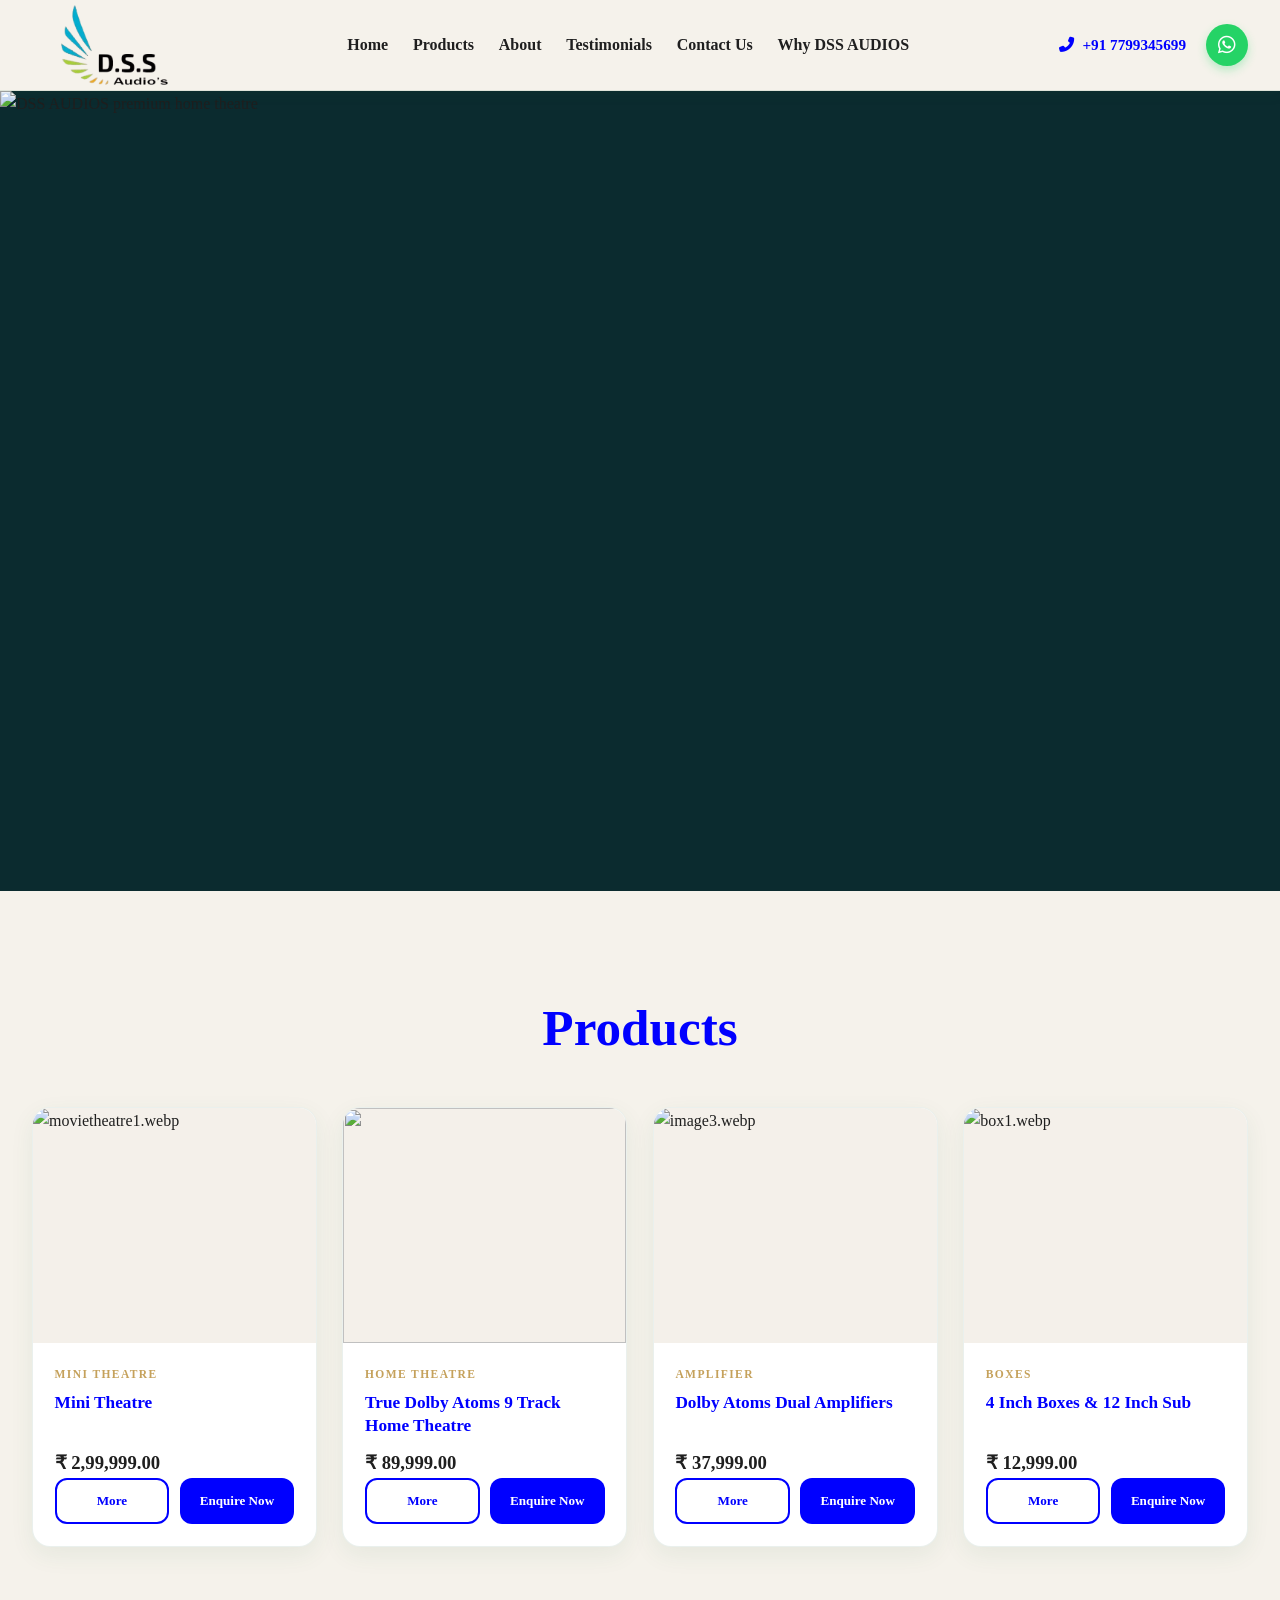
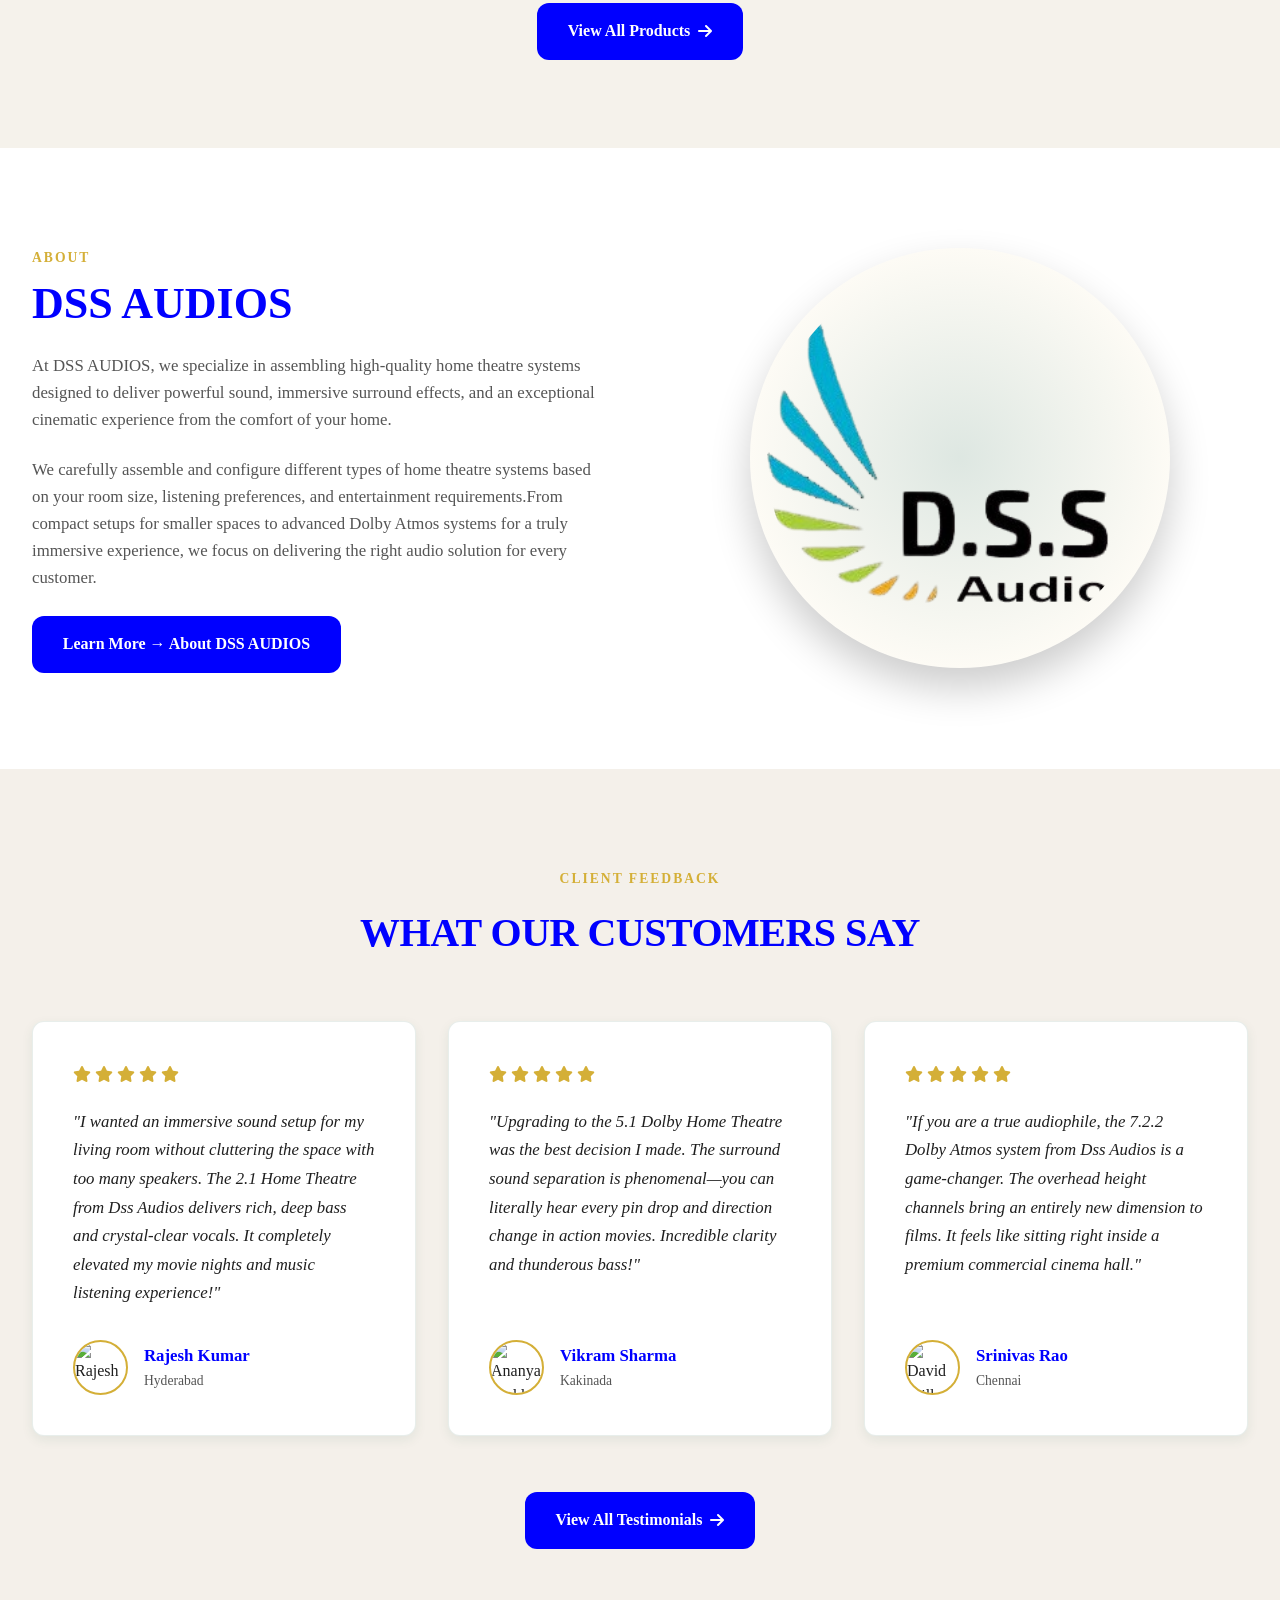
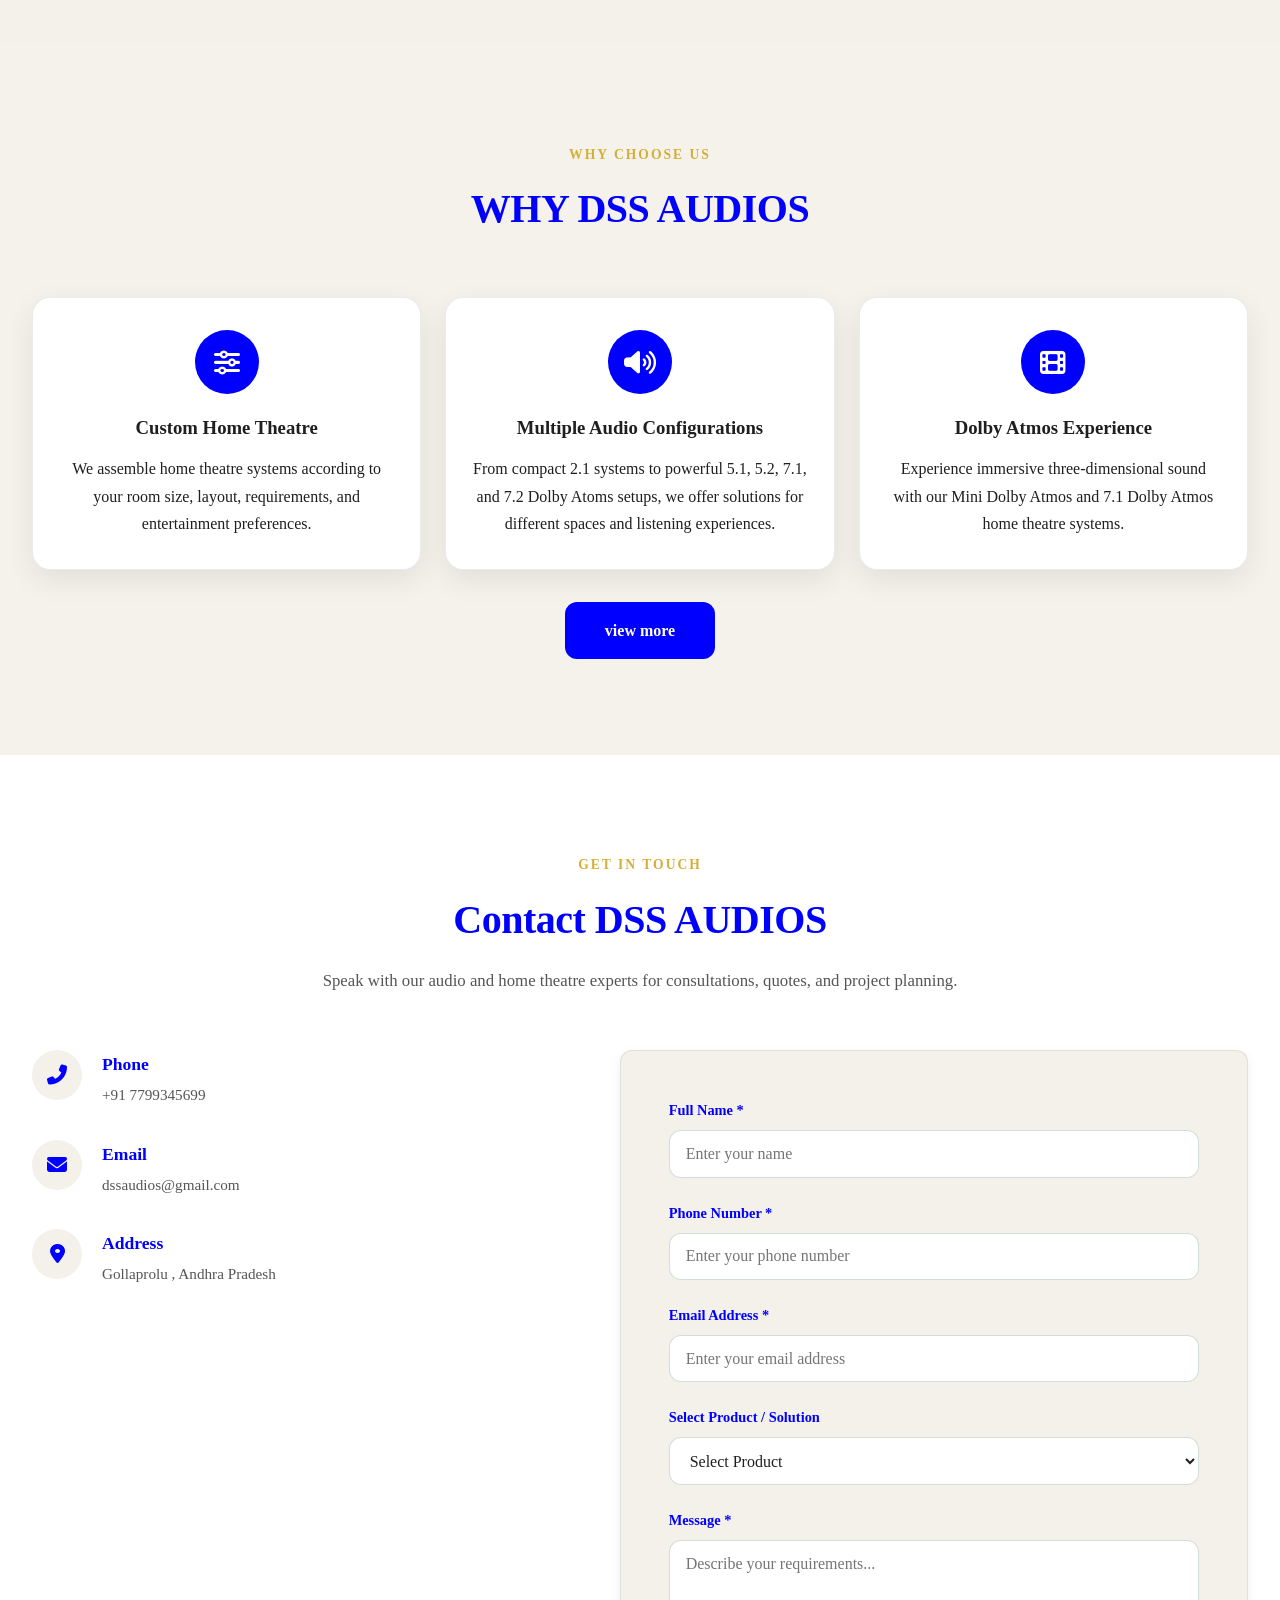
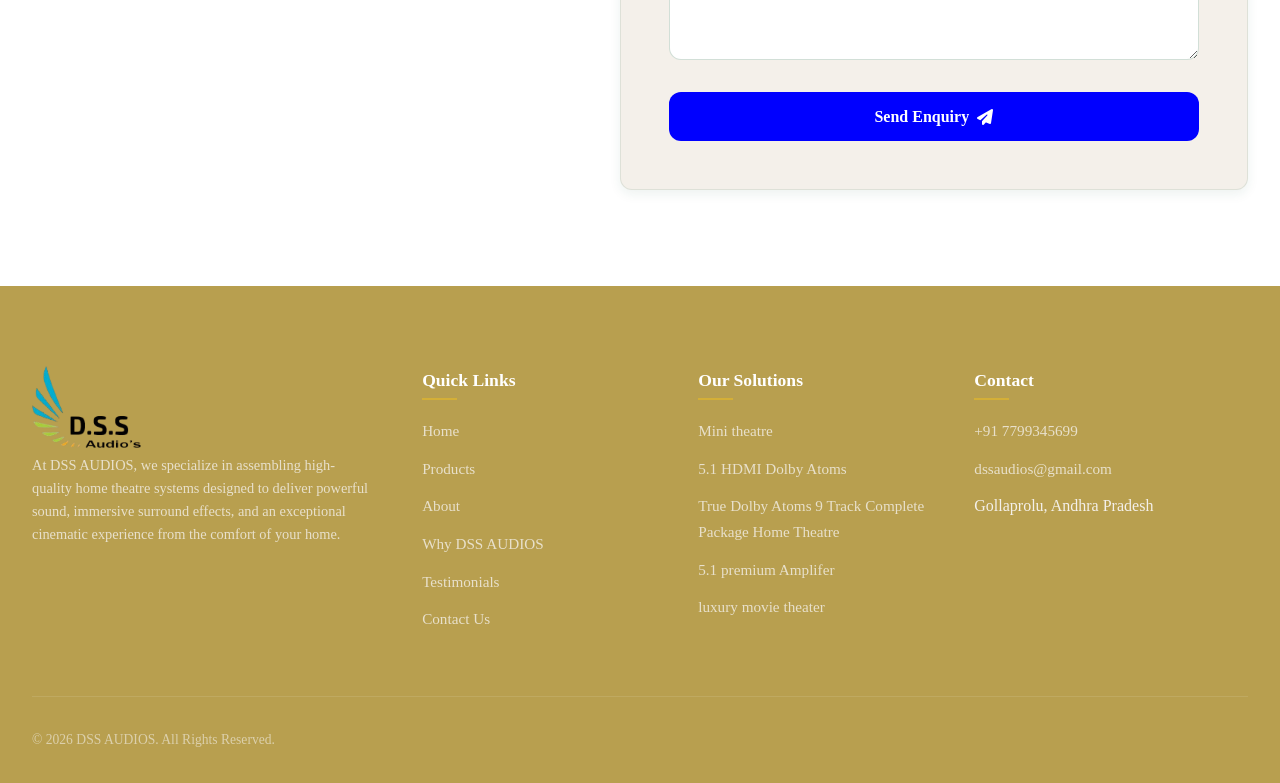
==== commit ae8de733: "change all code" ====
--- a/index.html
+++ b/index.html
@@ -3,8 +3,8 @@
 <head>
   <meta charset="UTF-8">
   <meta name="viewport" content="width=device-width, initial-scale=1.0">
-  <title>JBS UNIVERSE</title>
-  <meta name="description" content="JBS UNIVERSE provides solar energy, on-grid and off-grid systems, solar panels, inverters, wind energy, CCTV surveillance, lifts, drones, and advanced technology solutions.">
+  <title>DSS AUDIOS</title>
+  <meta name="description" content="DSS AUDIOS provides premium home theatre, audio, projection, acoustic treatment, and cinema entertainment solutions.">
   <link rel="preconnect" href="https://fonts.googleapis.com">
   <link rel="preconnect" href="https://fonts.gstatic.com" crossorigin>
   <link href="https://fonts.googleapis.com/css2?family=Plus+Jakarta+Sans:wght@400;500;600;700;800&display=swap" rel="stylesheet">
@@ -50,10 +50,10 @@
 
   <!-- ================= IMAGE HERO SECTION ================= -->
   <section class="image-hero">
-    <img src="images/heroback.png" alt="On-grid solar energy installation" class="image-hero-bg">
+    <img src="images/heroback.webp" alt="DSS AUDIOS premium home theatre" class="image-hero-bg">
     <div class="image-hero-overlay"></div>
     <div class="container image-hero-content">
-      <!-- <span class="section-tag">Renewable Energy & Advanced Technology</span> -->
+      <!-- <span class="section-tag">Premium Audio & Home Theatre</span> -->
       <!-- <h2>DSS<br><span>AUDIOS</span></h2>
       <p>Experience Sound. Feel the Cinema.</p> -->
       <!-- <div class="hero-buttons">
@@ -69,56 +69,56 @@
       <div class="spotlight-heading">
         <!-- <span class="section-tag">Featured Products</span> -->
         <h2>Products</h2>
-        <!-- <p>Explore our flagship renewable energy and advanced technology solutions.</p> -->
+        <!-- <p>Explore our flagship audio and home theatre and premium audio solutions.</p> -->
       </div>
       <div class="products-grid premium-products-grid home-featured-grid">
-        <article class="product-card premium-product-card" data-category="solar">
-      <div class="product-img-wrapper"><img src="images/mini1.png" alt="Off-Grid Solar Systems" loading="lazy"></div>
+        <article class="product-card premium-product-card" data-category="audio">
+      <div class="product-img-wrapper"><img src="images/movietheatre1.webp" alt="movietheatre1.webp" loading="lazy"></div>
       <div class="product-info">
         <span class="product-category">Mini theatre </span>
         <h3 class="product-name">Mini Theatre</h3>
         <h3>₹ 2,99,999.00</h3>
-        <!-- <p class="product-short-desc">Independent battery-backed solar systems for reliable power where grid access is limited or unavailable.</p> -->
+        <!-- <p class="product-short-desc">Independent battery-backed audio systems for reliable power where grid access is limited or unavailable.</p> -->
         <div class="product-actions">
-          <button class="btn btn-outline more-btn" data-product="off-grid">More</button>
-          <button class="btn btn-primary enquire-card-btn" data-product-name="Off-Grid Solar Systems">Enquire Now</button>
-        </div>
-      </div>
-    </article><article class="product-card premium-product-card" data-category="solar">
-      <div class="product-img-wrapper"><img src="images/2.1.png" alt="5.1 basic.png" loading="lazy"></div>
+          <button class="btn btn-outline more-btn" data-product="audio-1">More</button>
+          <button class="btn btn-primary enquire-card-btn" data-product-name="Mini Theatre">Enquire Now</button>
+        </div>
+      </div>
+    </article><article class="product-card premium-product-card" data-category="audio">
+      <div class="product-img-wrapper"><img src="images/image2.webp" alt="" loading="lazy"></div>
       <div class="product-info">
         <span class="product-category">Home Theatre</span>
-        <h3 class="product-name">2.1 Home Theatre</h3>
-        <h3>₹ 5,499.00</h3>
-        <!-- <p class="product-short-desc">Grid-connected solar systems designed to reduce electricity costs and support efficient clean-energy generation.</p> -->
+        <h3 class="product-name">True Dolby Atoms 9 Track Home Theatre</h3>
+        <h3>₹ 89,999.00</h3>
+        <!-- <p class="product-short-desc">Grid-connected audio systems designed to reduce electricity costs and support efficient immersive audio performance.</p> -->
         <div class="product-actions">
-          <button class="btn btn-outline more-btn" data-product="on-grid">More</button>
-          <button class="btn btn-primary enquire-card-btn" data-product-name="On-Grid Solar Systems">Enquire Now</button>
+          <button class="btn btn-outline more-btn" data-product="audio-2">More</button>
+          <button class="btn btn-primary enquire-card-btn" data-product-name="2.1 Home Theatre">Enquire Now</button>
         </div>
       </div>
       
-    </article><article class="product-card premium-product-card" data-category="cctv">
-      <div class="product-img-wrapper"><img src="images/5.1 basic.png" alt="Solar Powered CCTV" loading="lazy"></div>
+    </article><article class="product-card premium-product-card" data-category="audio">
+      <div class="product-img-wrapper"><img src="images/image3.webp" alt="image3.webp" loading="lazy"></div>
       <div class="product-info">
-        <span class="product-category">Home Theatre</span>
-        <h3 class="product-name">5.1 Home Theatre</h3>
-        <h3>₹ 16,999.00</h3>
-        <!-- <p class="product-short-desc">Autonomous solar-powered surveillance for remote locations where conventional electrical infrastructure is unavailable.</p> -->
+        <span class="product-category">Amplifier</span>
+        <h3 class="product-name">Dolby Atoms Dual Amplifiers</h3>
+        <h3>₹ 37,999.00</h3>
+        
         <div class="product-actions">
-          <button class="btn btn-outline more-btn" data-product="solar-cctv">More</button>
-          <button class="btn btn-primary enquire-card-btn" data-product-name="Solar Powered CCTV">Enquire Now</button>
-        </div>
-      </div>
-    </article><article class="product-card premium-product-card" data-category="cctv">
-      <div class="product-img-wrapper"><img src="images/5.1 premium.jpeg" alt="PTZ (Pan-Tilt-Zoom) Solar CCTV Cameras" loading="lazy"></div>
+          <button class="btn btn-outline more-btn" data-product="audio-3">More</button>
+          <button class="btn btn-primary enquire-card-btn" data-product-name="5.1 Home Theatre">Enquire Now</button>
+        </div>
+      </div>
+    </article><article class="product-card premium-product-card" data-category="audio">
+      <div class="product-img-wrapper"><img src="images/box1.webp" alt="box1.webp" loading="lazy"></div>
       <div class="product-info">
-        <span class="product-category">Home Theatre </span>
-        <h3 class="product-name">5.1 premium Home Theatre</h3>
-        <h3>₹ 27,999.00</h3>
-        <!-- <p class="product-short-desc">Solar-powered PTZ surveillance with flexible viewing coverage for larger outdoor areas and critical sites.</p> -->
+        <span class="product-category">Boxes </span>
+        <h3 class="product-name">4 Inch Boxes & 12 Inch Sub</h3>
+        <h3>₹ 12,999.00</h3>
+        
         <div class="product-actions">
-          <button class="btn btn-outline more-btn" data-product="ptz-cctv">More</button>
-          <button class="btn btn-primary enquire-card-btn" data-product-name="PTZ (Pan-Tilt-Zoom) Solar CCTV Cameras">Enquire Now</button>
+          <button class="btn btn-outline more-btn" data-product="audio-4">More</button>
+          <button class="btn btn-primary enquire-card-btn" data-product-name="5.1 Premium Home Theatre">Enquire Now</button>
         </div>
       </div>
     </article>
@@ -136,11 +136,11 @@
         <p>At DSS AUDIOS, we specialize in assembling high-quality home theatre systems designed to deliver powerful sound, immersive surround effects, and an exceptional cinematic experience from the comfort of your home.</p>
          <p>We carefully assemble and configure different types of home theatre systems based on your room size, listening preferences, and entertainment requirements.From compact setups for smaller spaces to advanced Dolby Atmos systems for a truly immersive experience, we focus on delivering the right audio solution for every customer.</p>
         <!-- <div class="core-areas">
-          <div class="core-area-item"><i class="fas fa-check-circle"></i> Solar Energy</div>
-          <div class="core-area-item"><i class="fas fa-check-circle"></i> Renewable Energy</div>
-          <div class="core-area-item"><i class="fas fa-check-circle"></i> Security Solutions</div>
-          <div class="core-area-item"><i class="fas fa-check-circle"></i> Elevators & Lifts</div>
-          <div class="core-area-item"><i class="fas fa-check-circle"></i> Advanced Technology</div>
+          <div class="core-area-item"><i class="fas fa-check-circle"></i> Audio Excellence</div>
+          <div class="core-area-item"><i class="fas fa-check-circle"></i> Audio Solutions</div>
+          <div class="core-area-item"><i class="fas fa-check-circle"></i> Audio Solutions</div>
+          <div class="core-area-item"><i class="fas fa-check-circle"></i> Audio Systems</div>
+          <div class="core-area-item"><i class="fas fa-check-circle"></i> Advanced Audio Engineering</div>
         </div> -->
         <a href="about.html" class="btn btn-primary">Learn More → About DSS AUDIOS </a>
       </div>
@@ -158,7 +158,7 @@
     <div class="section-header">
       <span class="section-tag">Client Feedback</span>
       <h2 class="section-title">WHAT OUR CUSTOMERS SAY</h2>
-      <!-- <p class="section-desc">Real experiences from customers who choose JBS UNIVERSE for dependable energy and technology solutions.</p> -->
+      <!-- <p class="section-desc">Real experiences from customers who choose DSS AUDIOS for dependable audio and home theatre solutions.</p> -->
     </div>
     <div class="testimonials-grid home-testimonials-grid">
       <div class="testimonial-card">
@@ -173,7 +173,7 @@
           <p class="testimonial-text">"I wanted an immersive sound setup for my living room without cluttering the space with too many speakers. The 2.1 Home Theatre from Dss Audios delivers rich, deep bass and crystal-clear vocals. It completely elevated my movie nights and music listening experience!"</p>
         </div>
         <div class="testimonial-client">
-          <img src="images/customer1.jpg" alt="Rajesh" class="client-img" loading="lazy">
+          <img src="images/customer1.webp" alt="Rajesh" class="client-img" loading="lazy">
           <div class="client-info">
             <h5>Rajesh Kumar</h5>
             <p>Hyderabad</p>
@@ -192,7 +192,7 @@
           <p class="testimonial-text">"Upgrading to the 5.1 Dolby Home Theatre was the best decision I made. The surround sound separation is phenomenal—you can literally hear every pin drop and direction change in action movies. Incredible clarity and thunderous bass!"</p>
         </div>
         <div class="testimonial-client">
-          <img src="images/customer2.jpg" alt="Ananya Reddy" class="client-img" loading="lazy">
+          <img src="images/customer7.webp" alt="Ananya Reddy" class="client-img" loading="lazy">
           <div class="client-info">
             <h5>Vikram Sharma</h5>
             <p>Kakinada</p>
@@ -211,7 +211,7 @@
           <p class="testimonial-text">"If you are a true audiophile, the 7.2.2 Dolby Atmos system from Dss Audios is a game-changer. The overhead height channels bring an entirely new dimension to films. It feels like sitting right inside a premium commercial cinema hall."</p>
         </div>
         <div class="testimonial-client">
-          <img src="images/customer3.jpg" alt="David Miller" class="client-img" loading="lazy">
+          <img src="images/customer3.webp" alt="David Miller" class="client-img" loading="lazy">
           <div class="client-info">
             <h5>Srinivas Rao</h5>
             <p>Chennai</p>
@@ -227,24 +227,24 @@
 
 
   <!-- ================= WHY DSS AUDIOS  ================= -->
-  <section class="why-jbs-section premium-why-section" id="why-jbs-universe">
+  <section class="why-audio-section premium-why-section" id="why-audio">
     <div class="container">
       <div class="section-header">
         <span class="section-tag">Why Choose Us</span>
         <h2 class="section-title">WHY DSS AUDIOS </h2>
       </div>
-      <div class="why-jbs-grid why-home-grid">
-        <article class="why-jbs-card">
+      <div class="why-audio-grid why-home-grid">
+        <article class="why-audio-card">
           <i class="fas fa-sliders-h"></i>
           <h3>Custom Home Theatre</h3>
           <p>We assemble home theatre systems according to your room size, layout, requirements, and entertainment preferences.</p>
         </article>
-        <article class="why-jbs-card">
+        <article class="why-audio-card">
           <i class="fas fa-volume-up"></i>
           <h3>Multiple Audio Configurations</h3>
           <p>From compact 2.1 systems to powerful 5.1, 5.2, 7.1, and 7.2 Dolby Atoms setups, we offer solutions for different spaces and listening experiences.</p>
         </article>
-        <article class="why-jbs-card">
+        <article class="why-audio-card">
          <i class="fas fa-film"></i>
           <h3>Dolby Atmos Experience</h3>
           <p>Experience immersive three-dimensional sound with our Mini Dolby Atmos and 7.1 Dolby Atmos home theatre systems.</p>
@@ -262,7 +262,7 @@
       <div class="section-header">
         <span class="section-tag">Get In Touch</span>
         <h2 class="section-title">Contact DSS AUDIOS</h2>
-        <p class="section-desc">Speak with our renewable energy experts for consultations, quotes, and project planning.</p>
+        <p class="section-desc">Speak with our audio and home theatre experts for consultations, quotes, and project planning.</p>
       </div>
 
       <div class="contact-grid">
@@ -293,7 +293,7 @@
         <div class="contact-form-box">
           <div id="formSuccessMsg" class="form-success-msg"></div>
           <form id="contactForm">
-            <input type="hidden" name="_subject" value="New JBS UNIVERSE Website Enquiry">
+            <input type="hidden" name="_subject" value="New DSS AUDIOS Website Enquiry">
             <input type="hidden" name="_captcha" value="false">
             <input type="hidden" name="_template" value="table">
             <div class="form-group">
@@ -313,21 +313,62 @@
               <select id="selectProduct" name="product" class="form-control">
                 <option value="" disabled selected>Select Product</option>
                <option value="Mini theatre">Mini theatre</option>
+                <option value="True Dolby Atoms 9 Track Home Theatre">True Dolby Atoms 9 Track Home Theatre</option>
+                <option value="Dolby Atoms Dual Amplifiers">Dolby Atoms Dual Amplifiers</option>
+                <option value="4 Inch Boxes & 12 Inch Sub">4 Inch Boxes & 12 Inch Sub</option>
                 <option value="2.1 Home Theatre">2.1 Home Theatre</option>
-                <option value="5.1 Dolby Atoms">5.1 Dolby Atoms</option>
-                <option value="5.1 Basic Home Theatre">5.1 Basic Manual Home Theatre</option>
-                <option value="5.1 premium Amplifer">5.1 premium Amplifer</option>
-                <option value="7.1 Home Theatre">7.1 Home Theatre</option>
-                <option value="5.1 Basic Remote Model HDMI Home Theatre">5.1 Basic Remote Model HDMI Home Theatre</option>
-                <option value="Dolby Digital Plus HDMI Amplifer">Dolby Digital Plus HDMI Amplifer</option>
-                <option value="5.1 complete package Home Theatre">5.1 complete package Home Theatre</option>
-                <option value="5.1 Dolby Atoms & Dolby Digital Plus Home Theatre">5.1 Dolby Atoms & Dolby Digital Plus Home Theatre</option>
-                <option value="True Dolby Atoms 9 Track Complete Package Home Theatre">True Dolby Atoms 9 Track Complete Package Home Theatre</option>
-                <option value="Dolby Atoms 5.1 Complete Package">Dolby Atoms 5.1 Complete Package</option>
-                <option value="5.1 Home Theatre">5.1 Home Theatre</option>
-                <option value="mini movie theater">mini movie theater</option>
-                <option value="5.1 premium home Theatre">5.1 premium home Theatre</option>
-                <option value="luxury movie theater">luxury movie theater</option>
+                <option value="5.1 Basic Manual Home Theatre">5.1 Basic Manual Home Theatre</option>
+                <option value="Dolby Atoms Optical Mode Complete 5.1 Package Home Theatre">Dolby Atoms Optical Mode Complete 5.1 Package Home Theatre</option>
+                <option value="Dolby ATOMS HDMI 5.1 Complete package">Dolby ATOMS HDMI 5.1 Complete package</option>
+                <option value="Premium Dolby Atoms 5.1 Complete Package Home theatre">Premium Dolby Atoms 5.1 Complete Package Home theatre</option>
+                <option value="Premium JBL Complete Package Home Theatre">Premium JBL Complete Package Home Theatre</option>
+                <option value="Premium HDMI Dolby Atoms 5.1 Complete Home Theatre">Premium HDMI Dolby Atoms 5.1 Complete Home Theatre</option>
+                <option value="premimum DTS-X & Dolby Atoms 5.1 Complete Package Home Theatre">premimum DTS-X & Dolby Atoms 5.1 Complete Package Home Theatre</option>
+                <option value="Dolby Dgital & DTS 5.1 Complete Package Home Theatre">Dolby Dgital & DTS 5.1 Complete Package Home Theatre</option>
+                <option value="Dolby Atoms 7.2 Complete Home Theatre With Sparate Power Amplifer">Dolby Atoms 7.2 Complete Home Theatre With Sparate Power Amplifer</option>
+                <option value="Dolby Digital Plus or Dolby Atoms Convertable 7.1 or 5.2.1 Ch Home Theatre">Dolby Digital Plus or Dolby Atoms Convertable 7.1 or 5.2.1 Ch Home Theatre</option>
+                <option value="True 7.1 Complete Pakcage Home Theatre">True 7.1 Complete Pakcage Home Theatre</option>
+                <option value="Dolby 7.1 Basic Home Theatre Package">Dolby 7.1 Basic Home Theatre Package</option>
+                <option value="True Dolby Atmos 5.2.2 Channel Home Theatre System package">True Dolby Atmos 5.2.2 Channel Home Theatre System package</option>
+                <option value="True Dolby Atmos 5.2.1 Channel Home Theatre System package">True Dolby Atmos 5.2.1 Channel Home Theatre System package</option>
+                <option value="True Dolby Atoms With JBL 15 Inch Subwoofer">True Dolby Atoms With JBL 15 Inch Subwoofer</option>
+                <option value="Dolby Atoms 5.1 Home Theatre">Dolby Atoms 5.1 Home Theatre</option>
+                <option value=""></option>
+                <option value=""></option>
+                <option value=""></option>
+                <option value=""></option>
+                <option value=""></option>
+                <option value=""></option>
+                <option value=""></option>
+                <option value=""></option>
+                <option value=""></option>
+                <option value=""></option>
+                <option value=""></option>
+                <option value=""></option>
+                <option value=""></option>
+                <option value=""></option>
+                <option value=""></option>
+                <option value=""></option>
+                <option value=""></option>
+                <option value=""></option>
+                <option value=""></option>
+                <option value=""></option>
+                <option value=""></option>
+                <option value=""></option>
+                <option value=""></option>
+                <option value=""></option>
+                <option value=""></option>
+                <option value=""></option>
+                <option value=""></option>
+                <option value=""></option>
+                <option value=""></option>
+                <option value=""></option>
+                <option value=""></option>
+                <option value=""></option>
+                <option value=""></option>
+                <option value=""></option>
+                <option value=""></option>
+                <option value=""></option>
                 <option value="General Enquiry">General Enquiry</option></select>
             </div>
             <div class="form-group">
@@ -383,7 +424,7 @@
       </div>
       <div class="footer-bottom">
         <p>&copy; 2026 DSS AUDIOS. All Rights Reserved.</p>
-        <!-- <p>www.jbsuniverse.com</p> -->
+        <!-- <p>www.dssaudios.in</p> -->
       </div>
     </div>
   </footer>
--- a/style.css
+++ b/style.css
@@ -2574,3 +2574,64 @@
     transition-duration: 0.01ms !important;
   }
 }
+
+
+/* =================================================================
+   DSS AUDIOS — WHY DSS AUDIOS HOME CARDS
+   ================================================================= */
+.premium-why-section .why-home-grid {
+  display: grid;
+  grid-template-columns: repeat(3, minmax(0, 1fr));
+  gap: 1.5rem;
+  align-items: stretch;
+}
+
+.premium-why-section .why-audio-card {
+  background: #fff;
+  border: 1px solid rgba(0, 0, 0, 0.08);
+  border-radius: 18px;
+  padding: 2rem 1.6rem;
+  min-height: 230px;
+  box-shadow: 0 10px 30px rgba(0, 0, 0, 0.08);
+  text-align: center;
+  transition: transform .3s ease, box-shadow .3s ease;
+}
+
+.premium-why-section .why-audio-card:hover {
+  transform: translateY(-8px);
+  box-shadow: 0 18px 40px rgba(0, 0, 0, 0.13);
+}
+
+.premium-why-section .why-audio-card > i {
+  width: 64px;
+  height: 64px;
+  display: inline-flex;
+  align-items: center;
+  justify-content: center;
+  border-radius: 50%;
+  margin-bottom: 1rem;
+  font-size: 1.6rem;
+  background: var(--primary-green, #1f7a4d);
+  color: #fff;
+}
+
+.premium-why-section .why-audio-card h3 {
+  margin: .2rem 0 .75rem;
+}
+
+.premium-why-section .why-audio-card p {
+  margin: 0;
+  line-height: 1.7;
+}
+
+@media (max-width: 900px) {
+  .premium-why-section .why-home-grid {
+    grid-template-columns: repeat(2, minmax(0, 1fr));
+  }
+}
+
+@media (max-width: 600px) {
+  .premium-why-section .why-home-grid {
+    grid-template-columns: 1fr;
+  }
+}
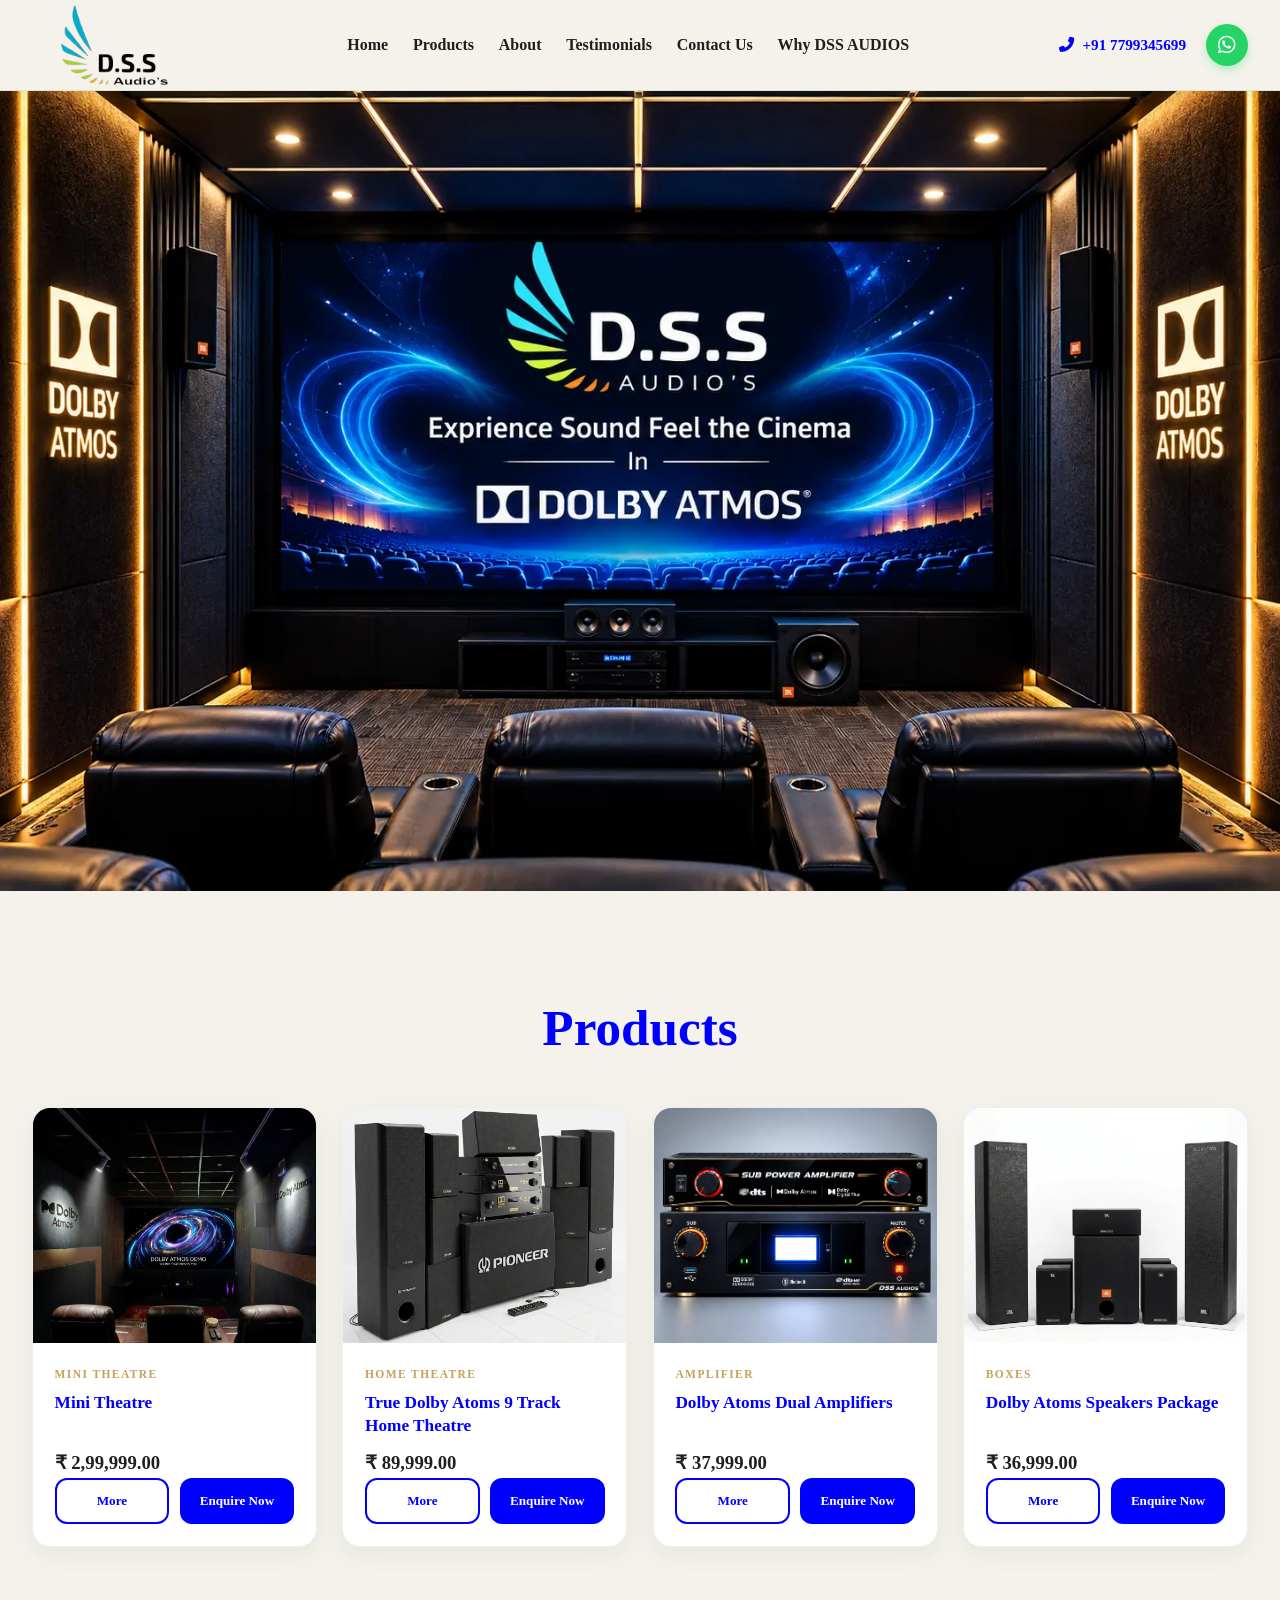
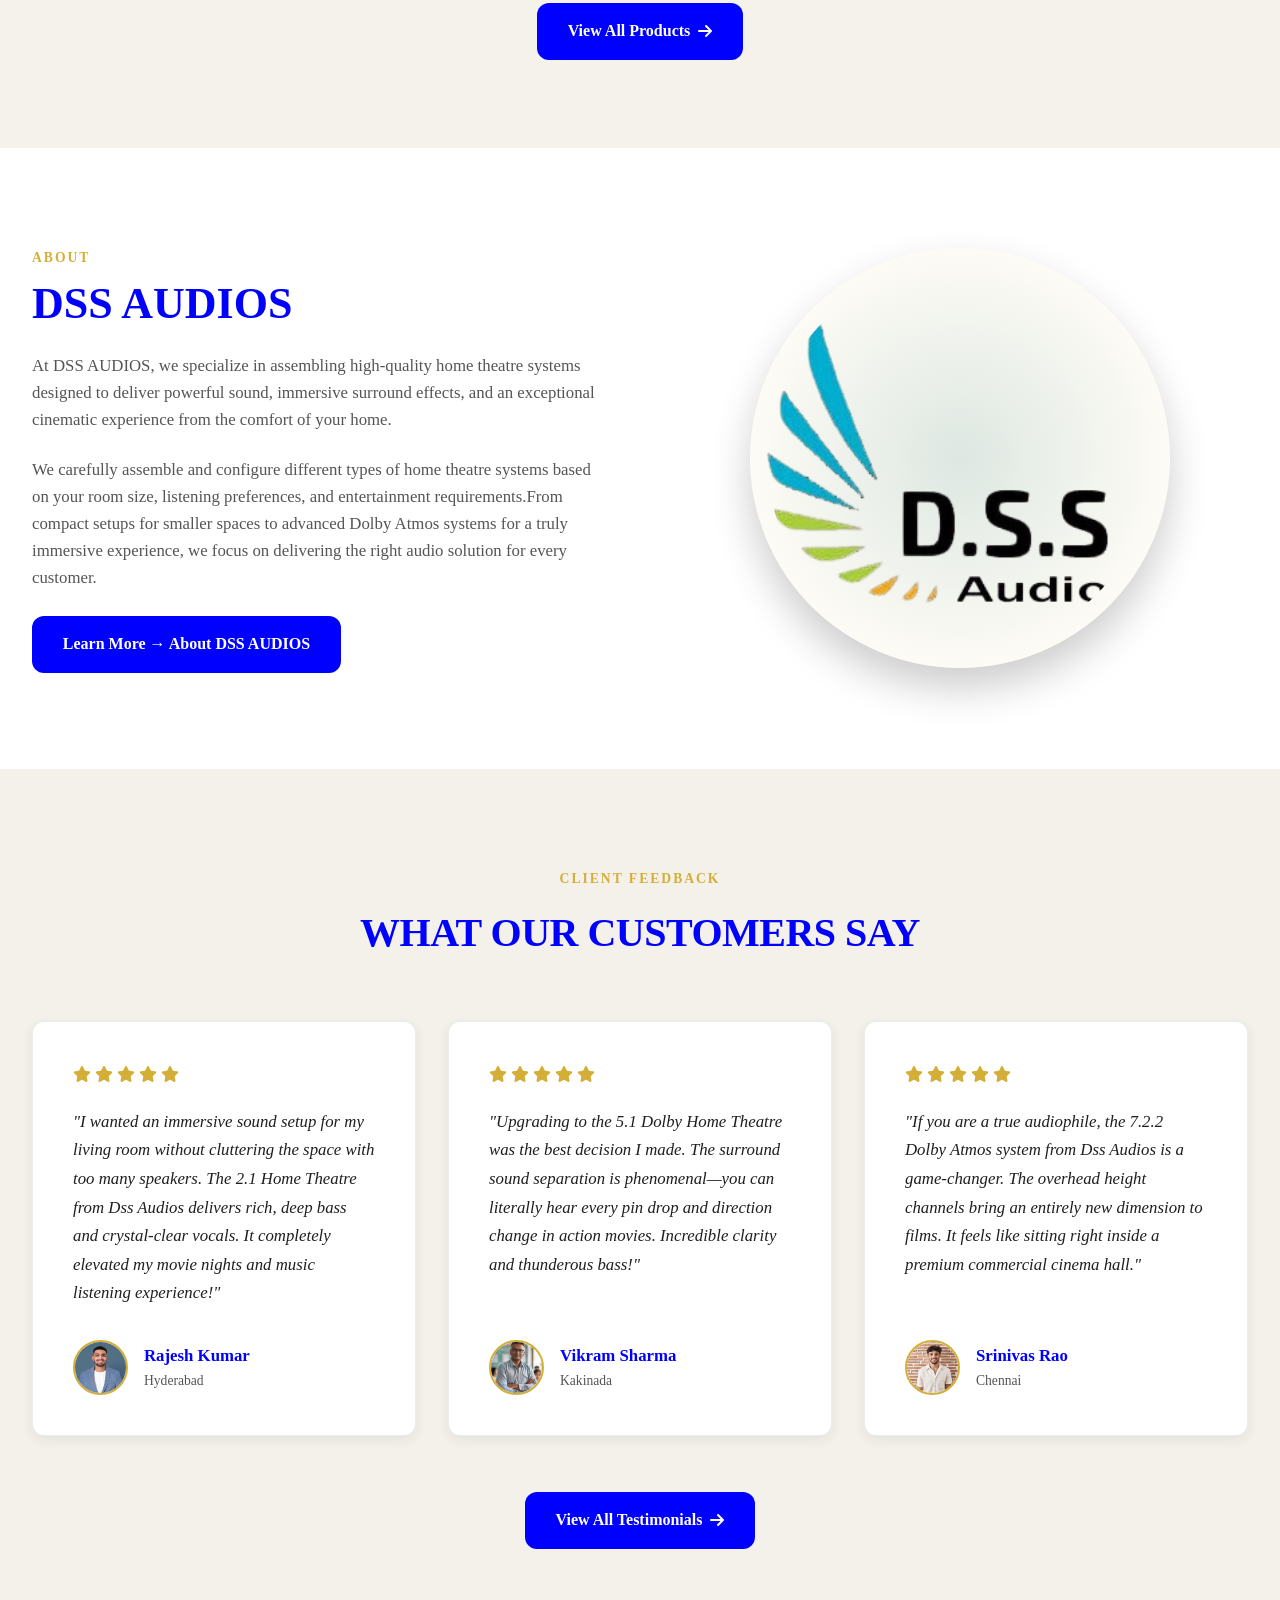
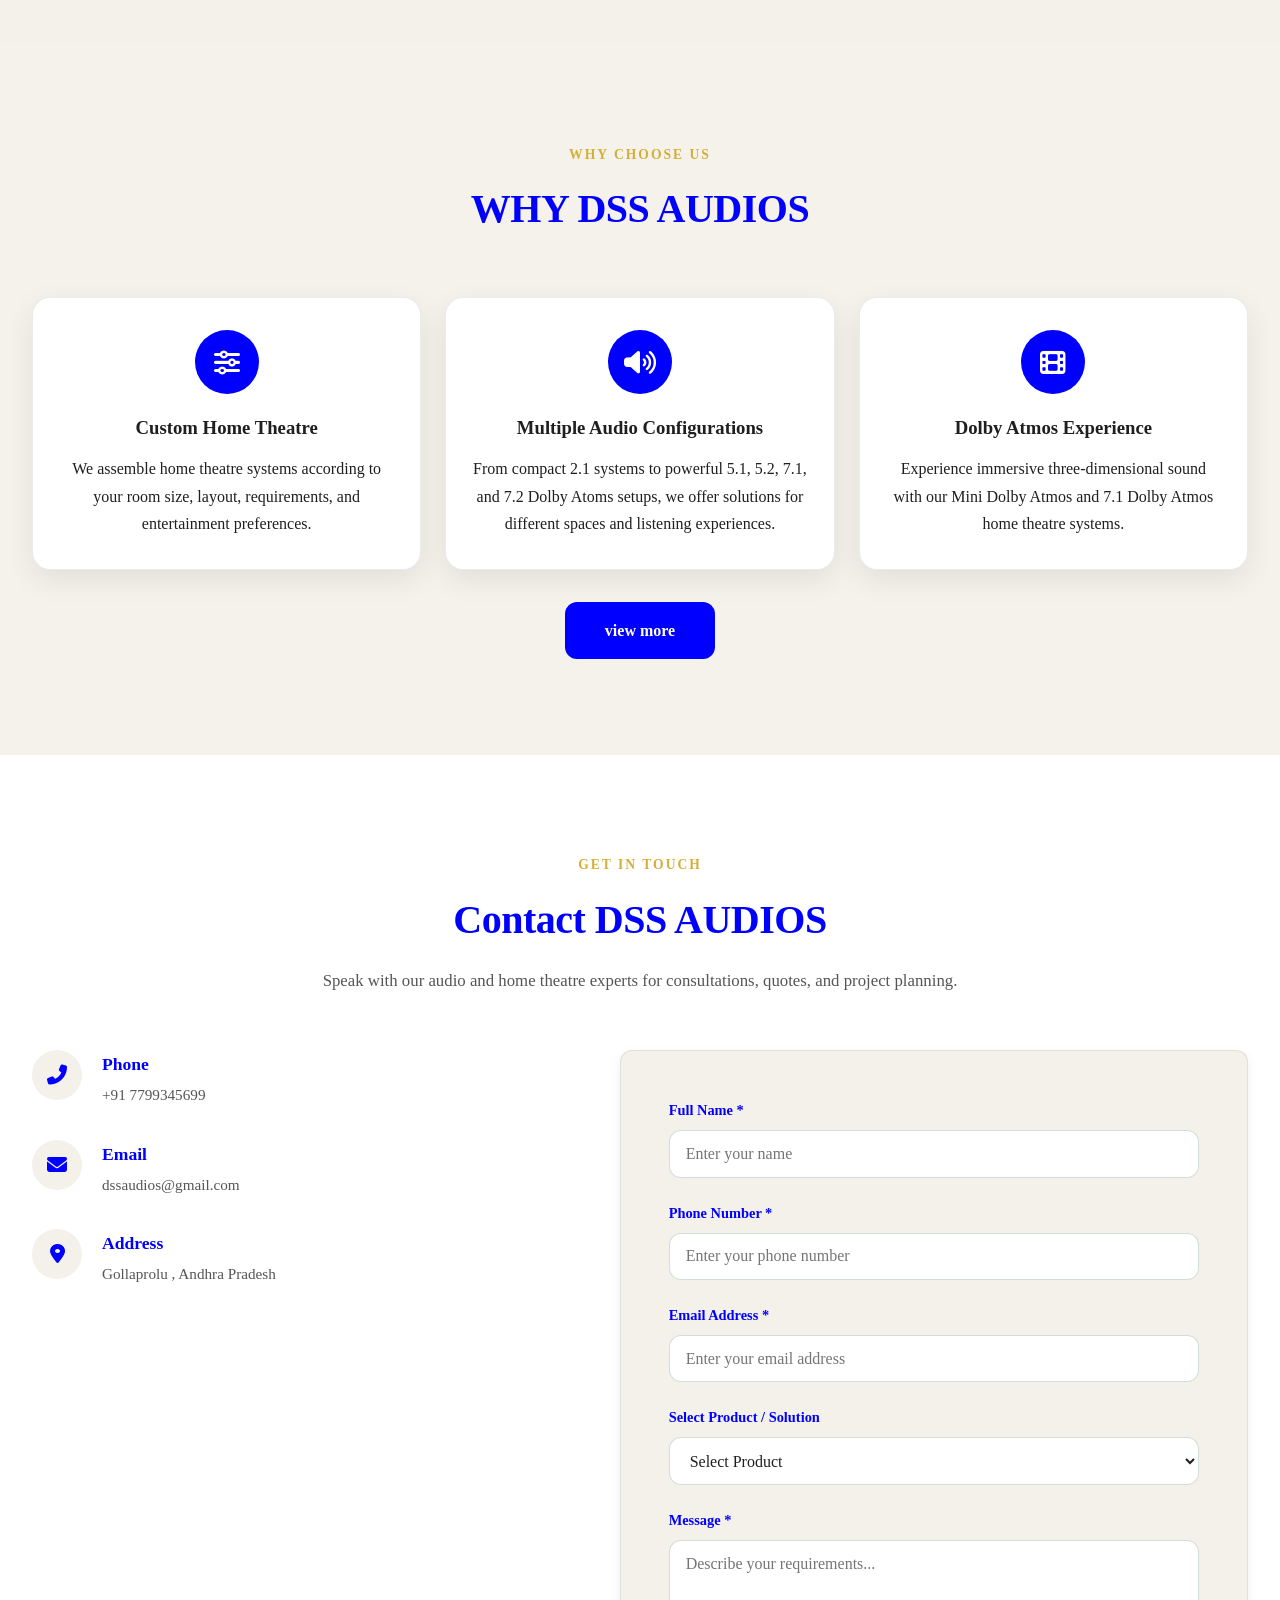
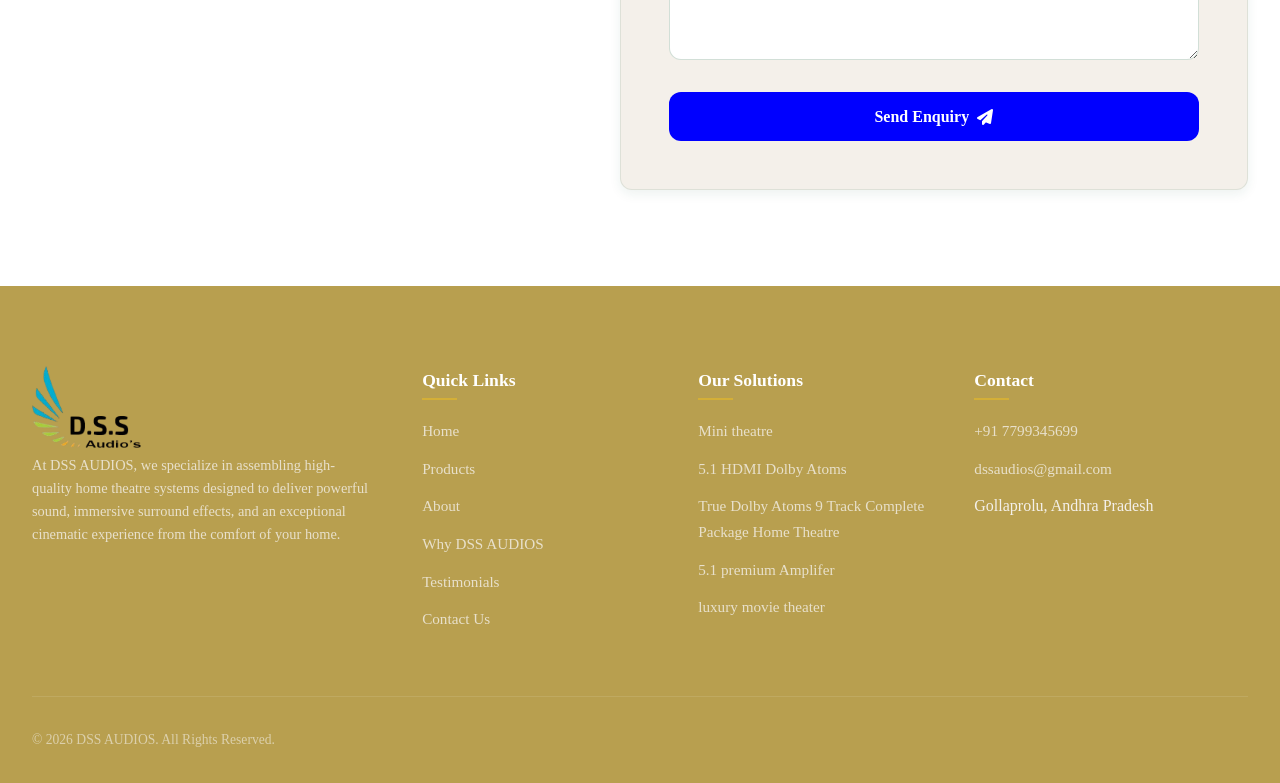
==== commit 81272163: "add images & information" ====
--- a/index.html
+++ b/index.html
@@ -110,11 +110,11 @@
         </div>
       </div>
     </article><article class="product-card premium-product-card" data-category="audio">
-      <div class="product-img-wrapper"><img src="images/box1.webp" alt="box1.webp" loading="lazy"></div>
+      <div class="product-img-wrapper"><img src="images/boxes8.webp" alt="box1.webp" loading="lazy"></div>
       <div class="product-info">
-        <span class="product-category">Boxes </span>
-        <h3 class="product-name">4 Inch Boxes & 12 Inch Sub</h3>
-        <h3>₹ 12,999.00</h3>
+        <span class="product-category">Boxes</span>
+        <h3 class="product-name">Dolby Atoms Speakers Package</h3>
+        <h3>₹ 36,999.00</h3>
         
         <div class="product-actions">
           <button class="btn btn-outline more-btn" data-product="audio-4">More</button>
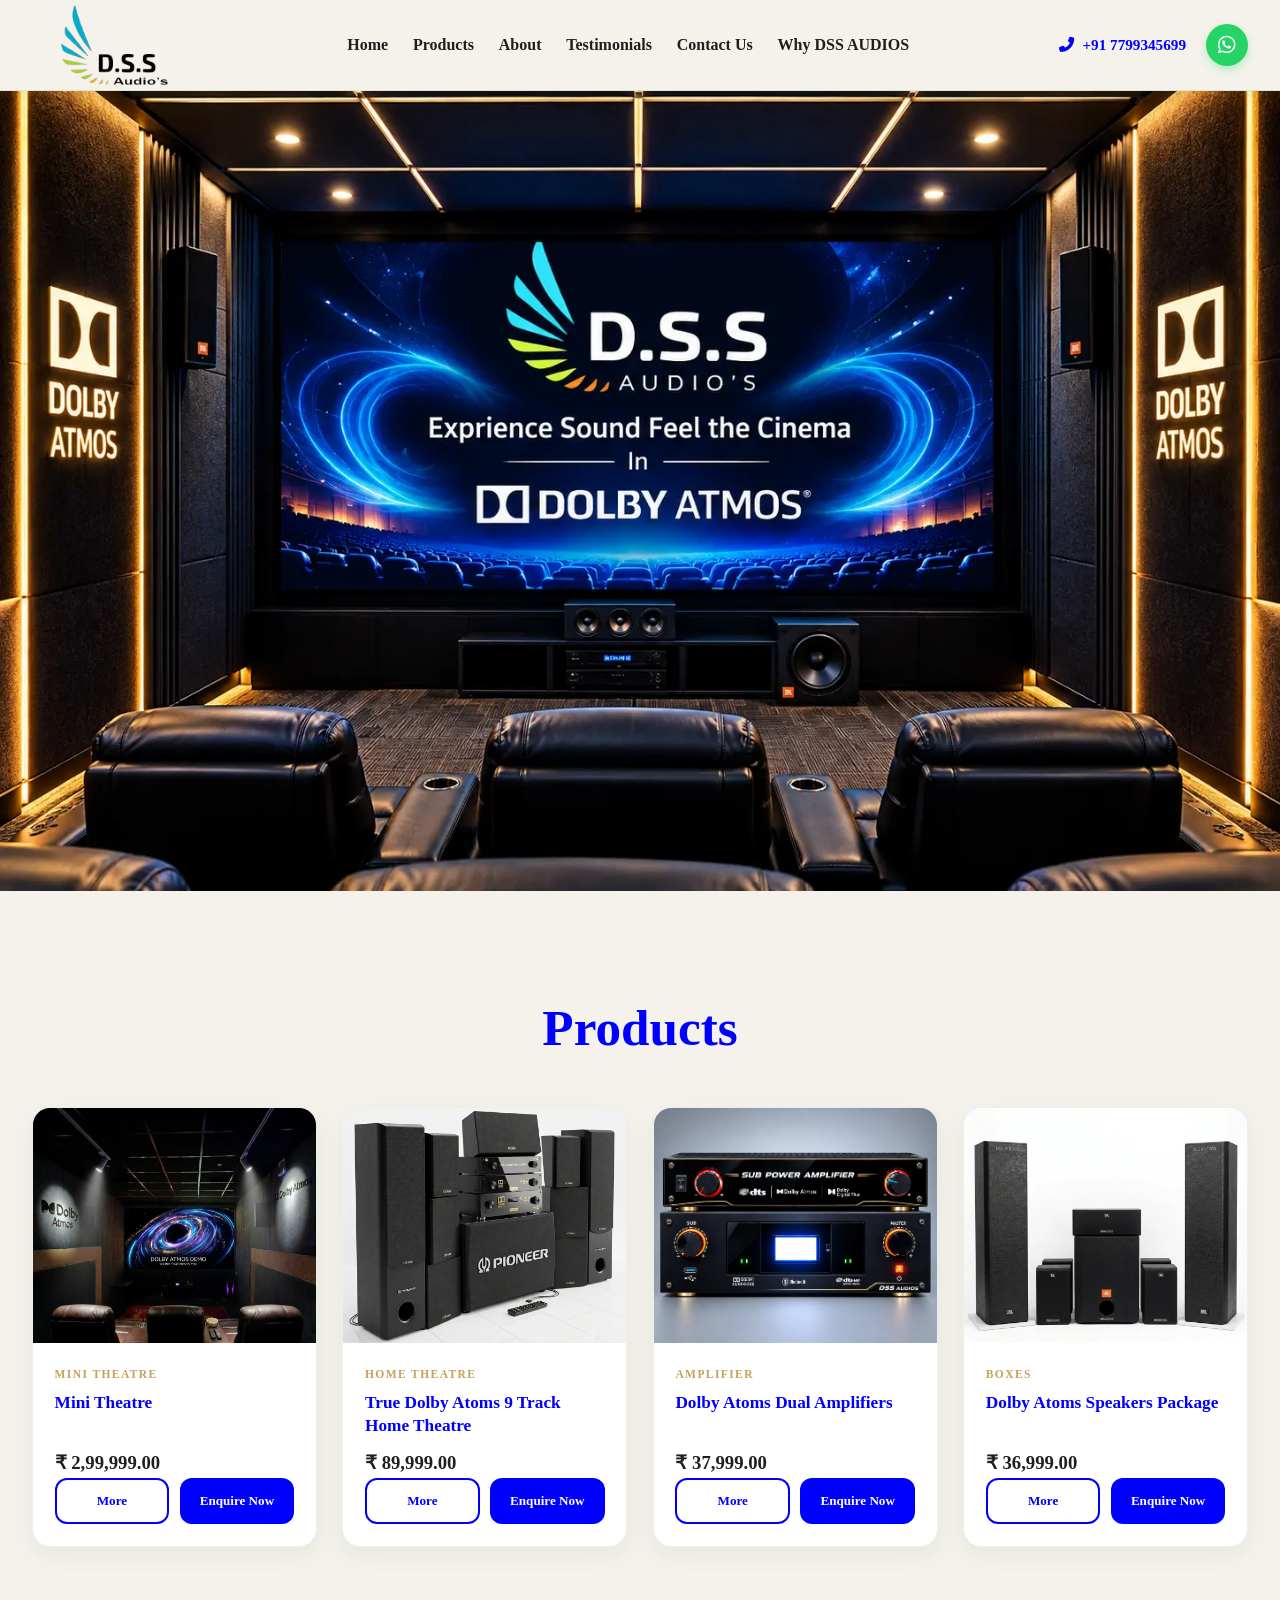
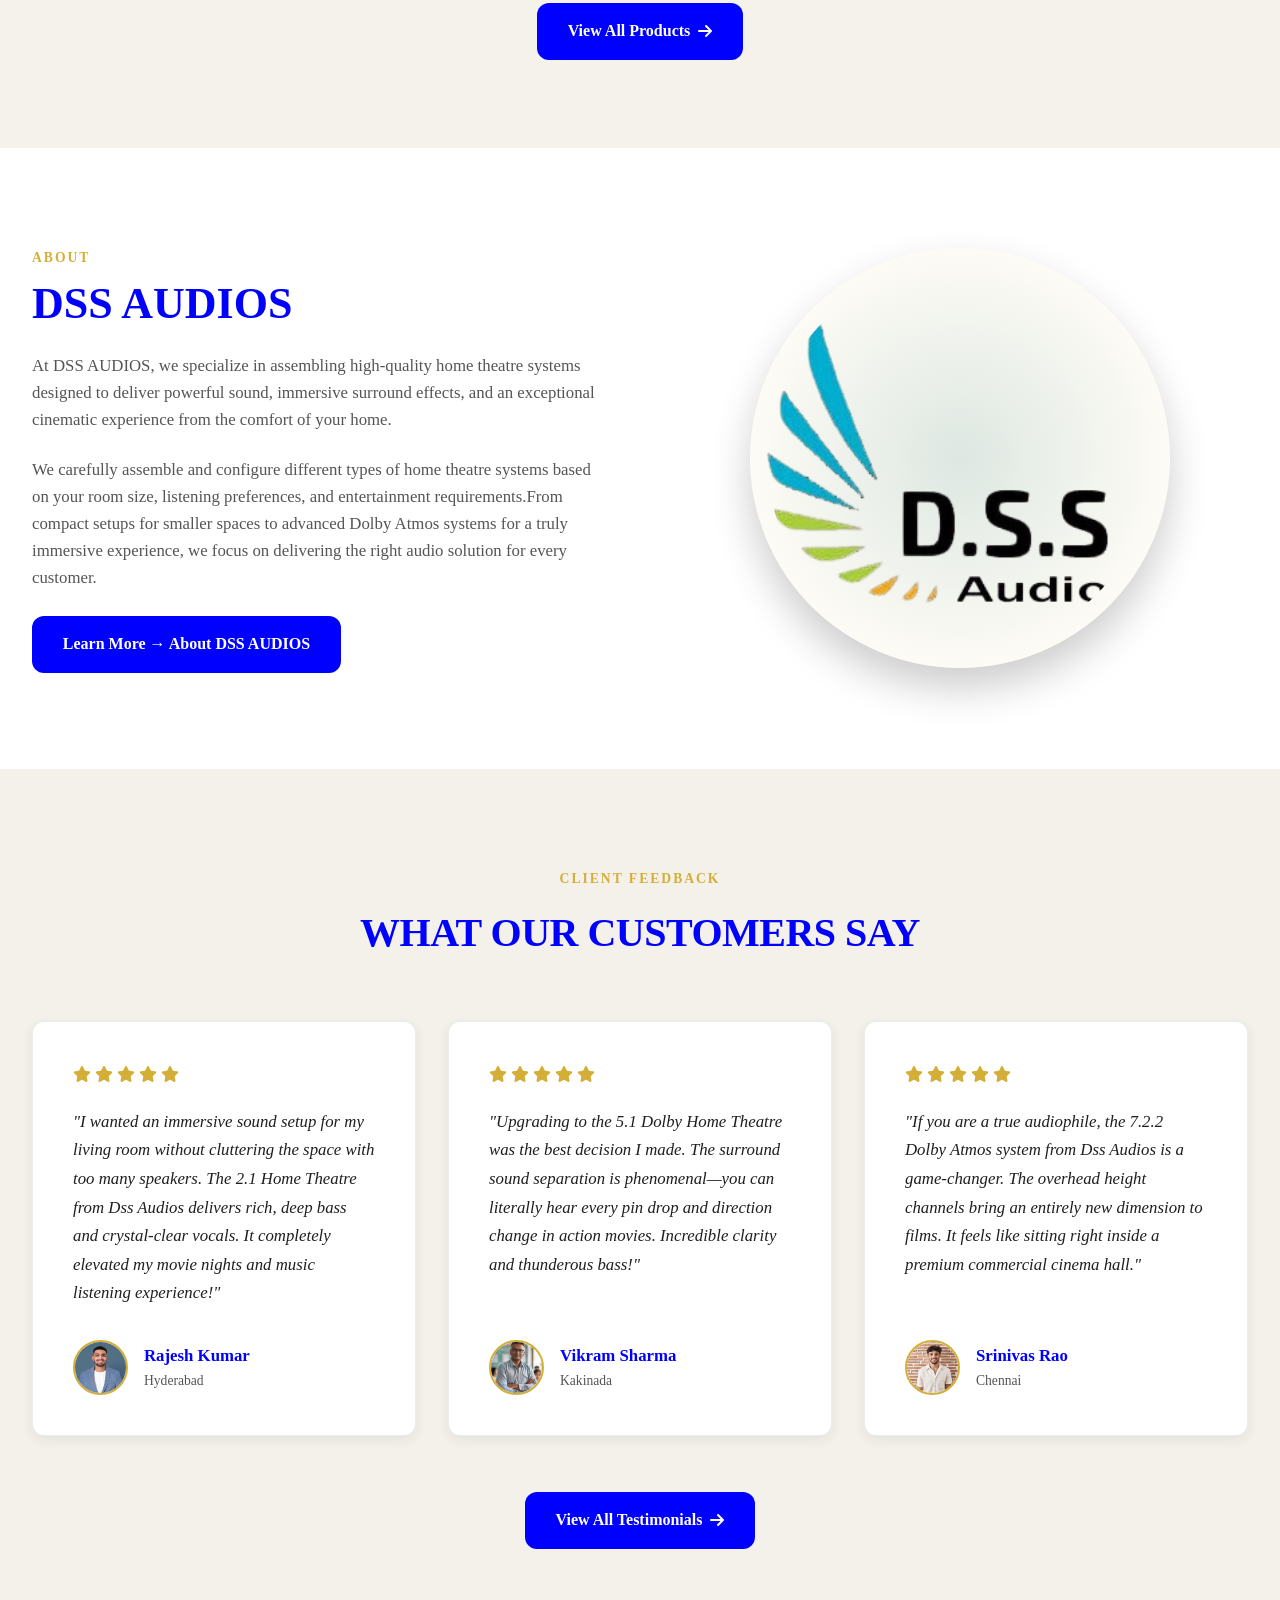
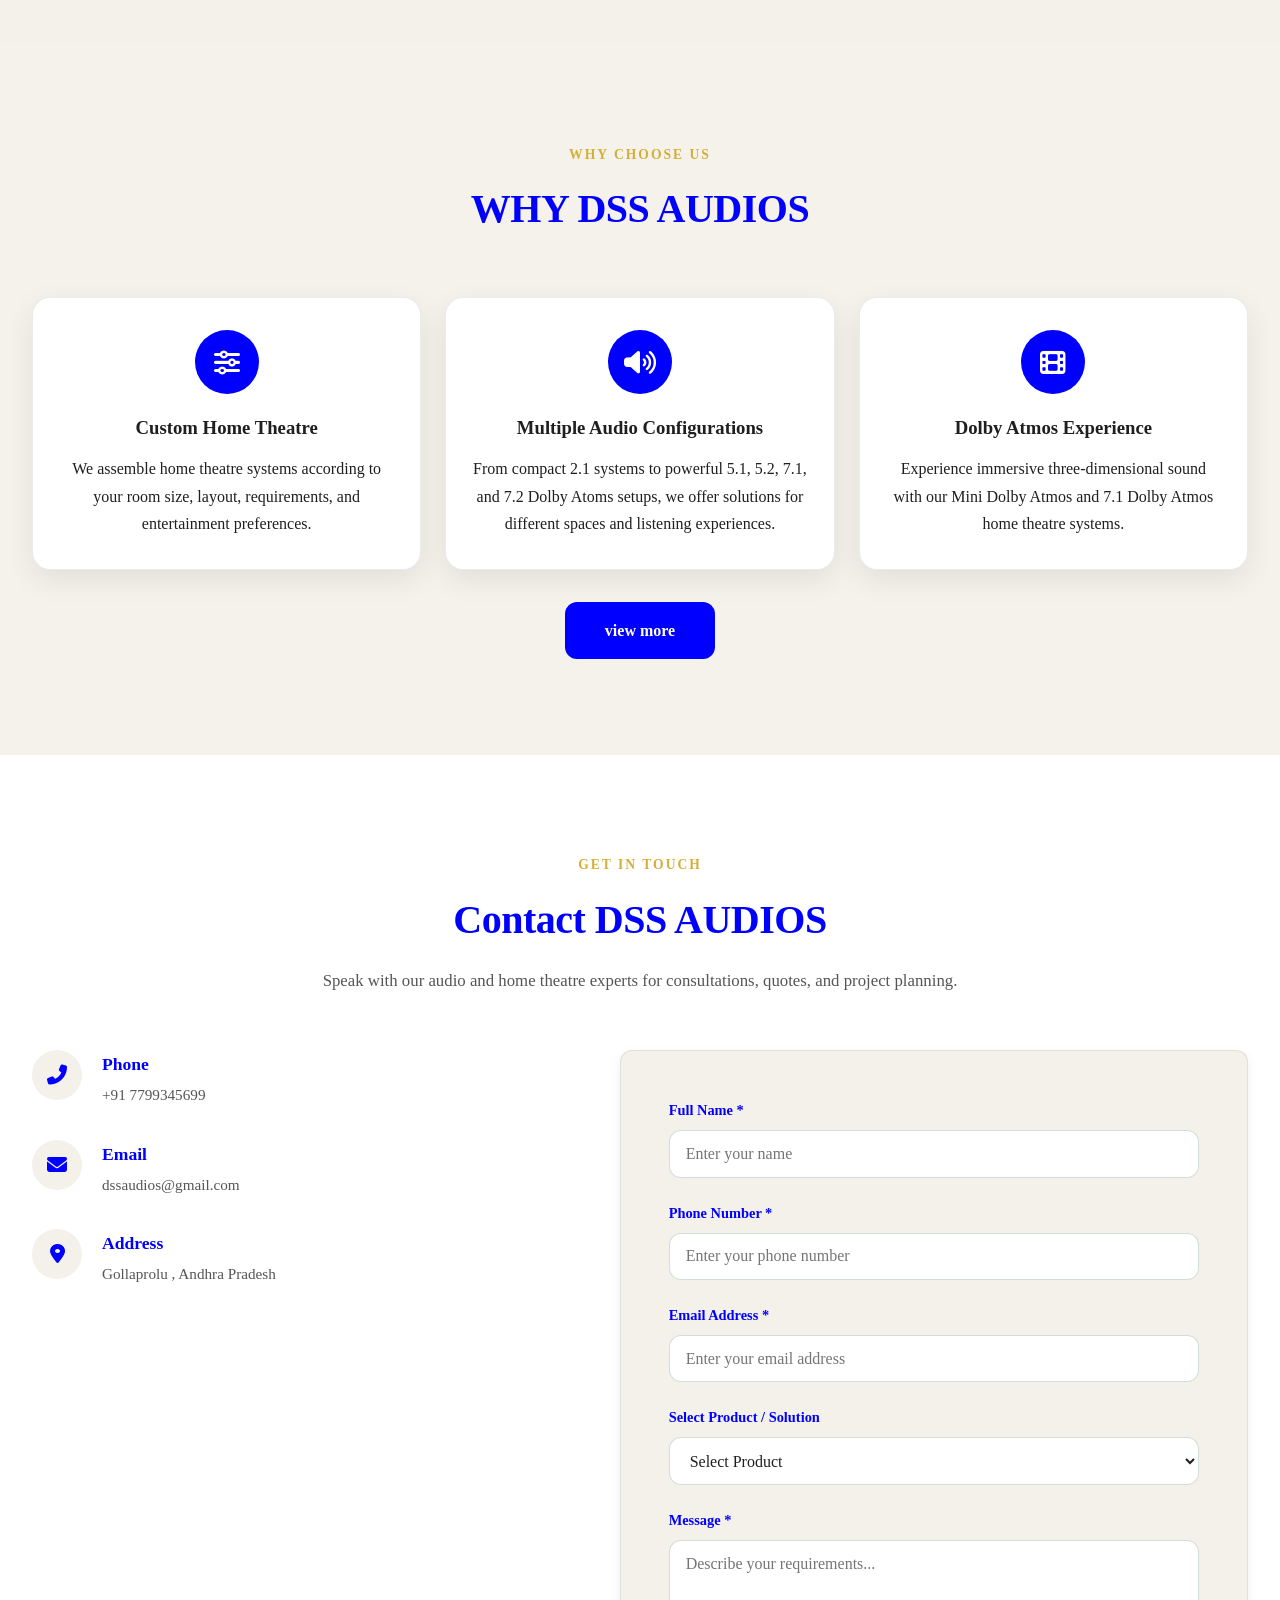
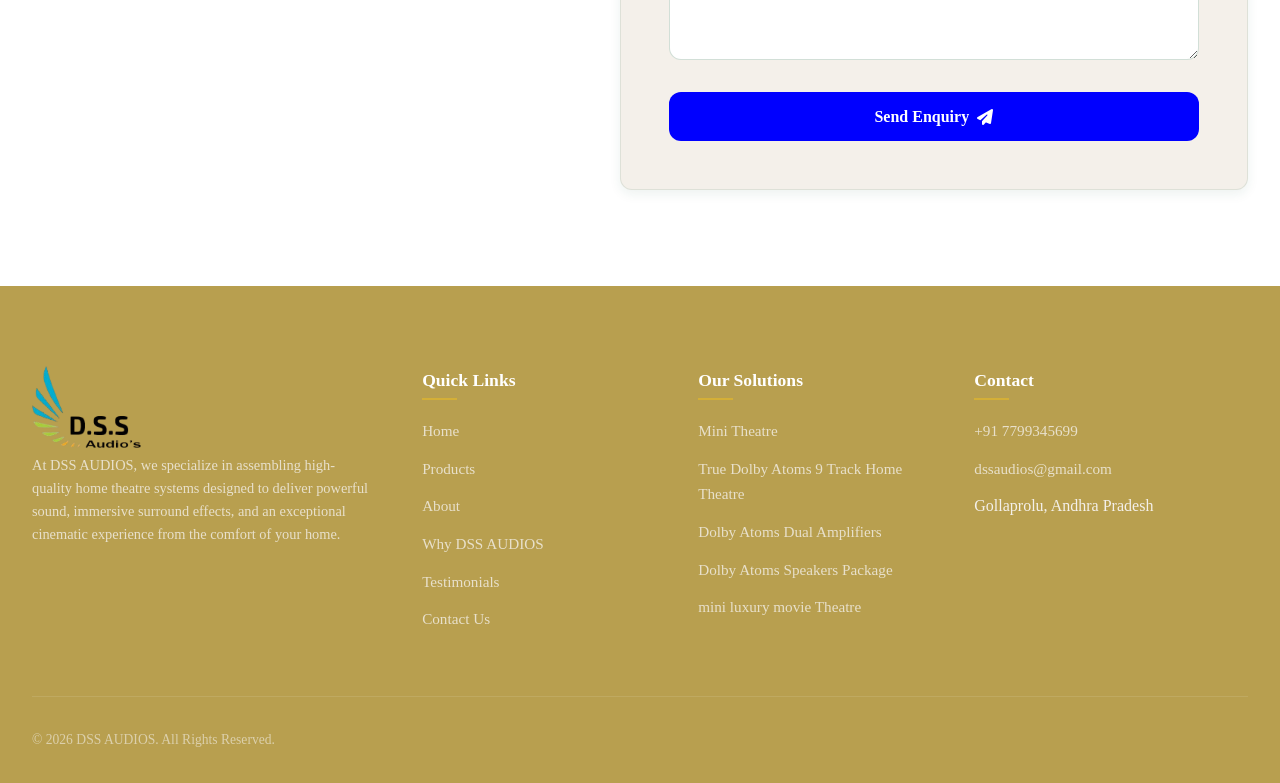
==== commit 893bcac4: "replace some names in footer" ====
--- a/index.html
+++ b/index.html
@@ -312,7 +312,7 @@
               <label for="selectProduct">Select Product / Solution</label>
               <select id="selectProduct" name="product" class="form-control">
                 <option value="" disabled selected>Select Product</option>
-               <option value="Mini theatre">Mini theatre</option>
+                  <option value="Mini theatre">Mini theatre</option>
                 <option value="True Dolby Atoms 9 Track Home Theatre">True Dolby Atoms 9 Track Home Theatre</option>
                 <option value="Dolby Atoms Dual Amplifiers">Dolby Atoms Dual Amplifiers</option>
                 <option value="4 Inch Boxes & 12 Inch Sub">4 Inch Boxes & 12 Inch Sub</option>
@@ -333,42 +333,31 @@
                 <option value="True Dolby Atmos 5.2.1 Channel Home Theatre System package">True Dolby Atmos 5.2.1 Channel Home Theatre System package</option>
                 <option value="True Dolby Atoms With JBL 15 Inch Subwoofer">True Dolby Atoms With JBL 15 Inch Subwoofer</option>
                 <option value="Dolby Atoms 5.1 Home Theatre">Dolby Atoms 5.1 Home Theatre</option>
-                <option value=""></option>
-                <option value=""></option>
-                <option value=""></option>
-                <option value=""></option>
-                <option value=""></option>
-                <option value=""></option>
-                <option value=""></option>
-                <option value=""></option>
-                <option value=""></option>
-                <option value=""></option>
-                <option value=""></option>
-                <option value=""></option>
-                <option value=""></option>
-                <option value=""></option>
-                <option value=""></option>
-                <option value=""></option>
-                <option value=""></option>
-                <option value=""></option>
-                <option value=""></option>
-                <option value=""></option>
-                <option value=""></option>
-                <option value=""></option>
-                <option value=""></option>
-                <option value=""></option>
-                <option value=""></option>
-                <option value=""></option>
-                <option value=""></option>
-                <option value=""></option>
-                <option value=""></option>
-                <option value=""></option>
-                <option value=""></option>
-                <option value=""></option>
-                <option value=""></option>
-                <option value=""></option>
-                <option value=""></option>
-                <option value=""></option>
+               <option value="Manual 5.1 Amplifier">Manual 5.1 Amplifier</option>
+                <option value="Optical 5.1 Amplifier">Optical 5.1 Amplifier</option>
+                <option value="Basic HDMI 5.1 Amplifier">Basic HDMI 5.1 Amplifier</option>
+                <option value="Preimum HDMI 5.1 Amplifier Model 1">Preimum HDMI 5.1 Amplifier Model 1</option>
+                <option value="Astra 5.1 Amplifier model 1">Astra 5.1 Amplifier model 1</option>
+                <option value="Astra 5.1 Amplifier model 2">Astra 5.1 Amplifier model 2</option>
+                <option value="Preimum HDMI 5.1 Amplifier Model 2">Preimum HDMI 5.1 Amplifier Model 2</option>
+                <option value="Preimum HDMI 5.1 Amplifier Model 3">Preimum HDMI 5.1 Amplifier Model 3</option>
+                <option value="Preimum HDMI 5.1 Amplifier Model 4">Preimum HDMI 5.1 Amplifier Model 4</option>
+                <option value="Preimum HDMI 5.1 Amplifier Model 5">Preimum HDMI 5.1 Amplifier Model 5</option>
+                <option value="Preimum HDMI 7.1 Amplifier MOdel 1">Preimum HDMI 7.1 Amplifier MOdel 1</option>
+                <option value="Preimum HDMI 7.1 Amplifier MOdel 2">Preimum HDMI 7.1 Amplifier MOdel 2</option>
+                <option value="True Dolby Atoms Amplifier Model 1">True Dolby Atoms Amplifier Model 1</option>
+                <option value="True Dolby Atoms Amplifier Model 2">True Dolby Atoms Amplifier Model 2</option>
+                <option value="True Dolby Atoms Amplifier Model 3">True Dolby Atoms Amplifier Model 3</option>
+                <option value="4 Inch Stallites Boxes">4 Inch Stallites Boxes</option>
+                <option value="6 Inch & 4 Inch reference Boxes">6 Inch & 4 Inch reference Boxes</option>
+                <option value="4 Inch Stallites & 12 Inch JBL 1500 Watt Subwoofer Model 1">4 Inch Stallites & 12 Inch JBL 1500 Watt Subwoofer Model 1</option>
+                <option value="4 Inch Stallites & 12 Inch JBL 1500 Watt Subwoofer Model 2">4 Inch Stallites & 12 Inch JBL 1500 Watt Subwoofer Model 2</option>
+                <option value="6 Inch Stallites & 12 Inch JBL 1500 Watt Subwoofer">6 Inch Stallites & 12 Inch JBL 1500 Watt Subwoofer</option>
+                <option value="12 Inch JBL 1500 Watt Subwoofer">12 Inch JBL 1500 Watt Subwoofer</option>
+                <option value="6 Inch Towers">6 Inch Towers</option>
+                <option value="luxury Movie Theatre">luxury Movie Theatre</option>
+                <option value="mini luxury movie Theatre">mini movie Theatre</option>
+                <option value="mini movie Theatre">mini movie Theatre</option>
                 <option value="General Enquiry">General Enquiry</option></select>
             </div>
             <div class="form-group">
@@ -406,11 +395,11 @@
         <div class="footer-col">
           <h4>Our Solutions</h4>
           <ul class="footer-links">
-            <li><a href="products.html">Mini theatre</a></li>
-            <li><a href="products.html">5.1 HDMI Dolby Atoms</a></li>
-            <li><a href="products.html">True Dolby Atoms 9 Track Complete Package Home Theatre</a></li>
-            <li><a href="products.html">5.1 premium Amplifer</a></li>
-            <li><a href="products.html">luxury movie theater</a></li>
+            <li><a href="products.html">Mini Theatre</a></li>
+            <li><a href="products.html">True Dolby Atoms 9 Track Home Theatre</a></li>
+            <li><a href="products.html">Dolby Atoms Dual Amplifiers</a></li>
+            <li><a href="products.html">Dolby Atoms Speakers Package</a></li>
+            <li><a href="products.html">mini luxury movie Theatre</a></li>
           </ul>
         </div>
         <div class="footer-col">
